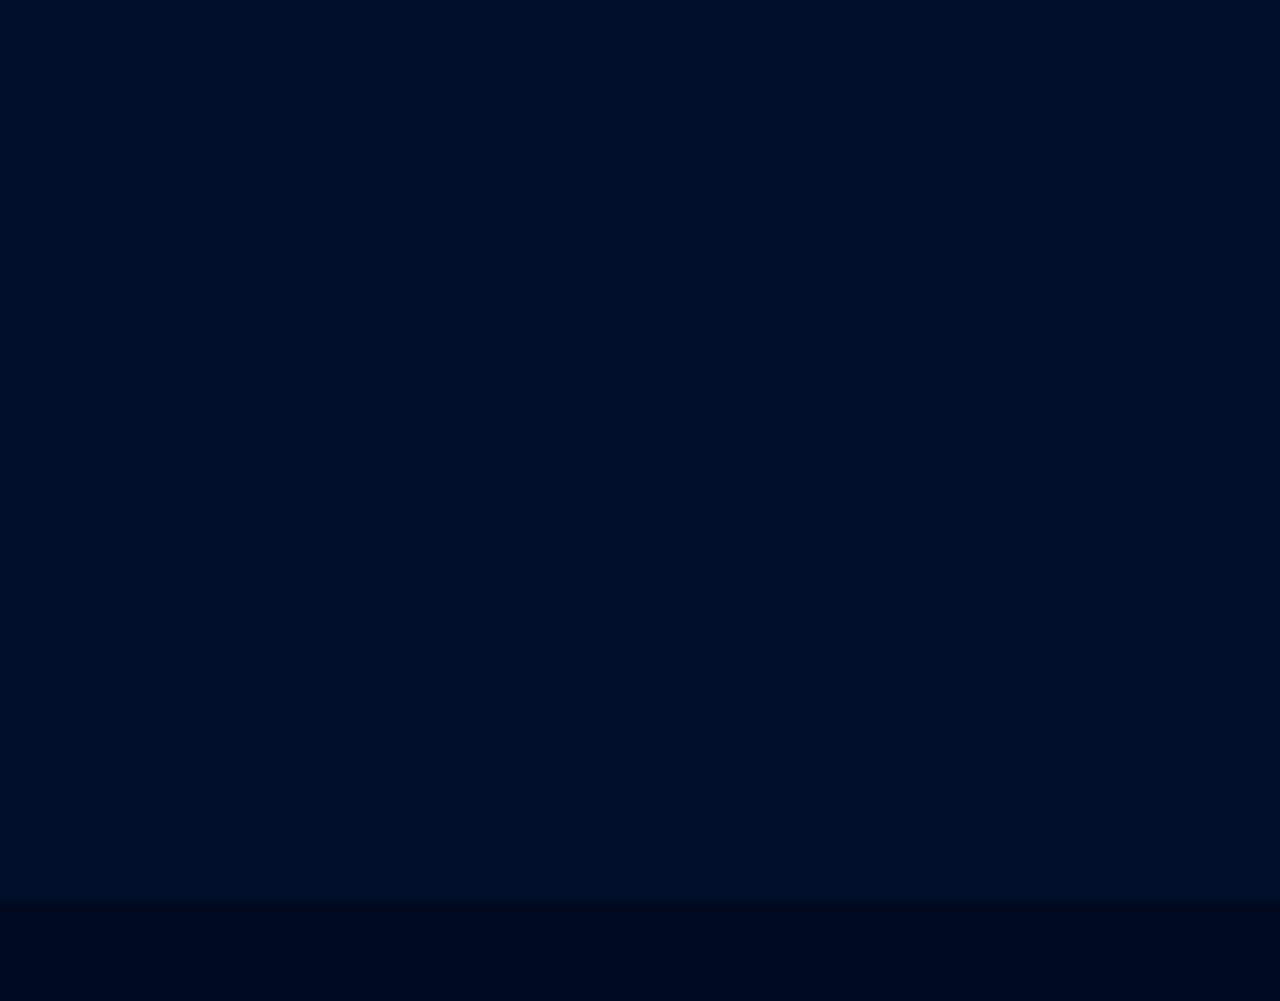
==== index.html @ f77580c1 "Update index.html" ====
<!DOCTYPE html>
<html lang="en">
<head>
    <meta charset="UTF-8">
    <meta http-equiv="X-UA-Compatible" content="IE=edge">
    <meta name="viewport" content="width=device-width, initial-scale=1.0">
    <title>Gaurav Naval</title>
    <link rel="stylesheet" href="Gaurav_Naval.css">
    <link rel="stylesheet" href="https://cdnjs.cloudflare.com/ajax/libs/font-awesome/6.0.0-beta2/css/all.min.css">
    <script src="Gaurav_Naval.js"></script>
</head>
<body>
    <div class="loading-animation">
      <div class="hexagon-container merge-animation">
          <svg class="hexagon" viewBox="0 0 100 100">
            <polygon class="hexagon-path" stroke="#00d5ff" stroke-width="5" stroke-linecap="round" stroke-linejoin="round" points="50 5 10 30 10 70 50 95 90 70 90 30" fill="none"></polygon>
          </svg>
          <span class="hexagon-letter">G</span>
      </div>
    </div>

    <div class="cursor-shadow"></div>

    <header>
      <div class="logo">
        <a href="#" aria-label="home">
          <svg xmlns="http://www.w3.org/2000/svg" viewBox="0 0 100 100">
            <polygon stroke="#00d5ff" stroke-width="4" stroke-linecap="round" stroke-linejoin="round" points="50 5 10 30 10 70 50 95 90 70 90 30" fill="none"></polygon>
            <text x="50%" y="50%" text-anchor="middle" fill="#00d5ff" font-size="50" font-weight="bold" dominant-baseline="central">G</text>
          </svg>
        </a>
      </div>
    
      <div class="menu">
        <ul>
          <li class="fade" style="transition-delay: 0ms;"><a href="#about">About</a></li>
          <li class="fade" style="transition-delay: 100ms;"><a href="#experience">Experience</a></li>
          <li class="fade" style="transition-delay: 200ms;"><a href="#work">Work</a></li>
          <li class="fade" style="transition-delay: 300ms;"><a href="#contact">Contact</a></li>
        </ul>
    
        <div class="fade" style="transition-delay: 400ms;">
          <a class="resume-button" href="resume-button" target="_blank">Resume</a>
        </div>
      </div>

      <input type="checkbox" id="menu-toggle">
      <label for="menu-toggle" class="Barrs-icon">
        <i class="fa-solid fa-bars" style="color: #00d5ff; font-size: 25px;"></i>
      </label>

    </header>

    <nav class="mobile-menu" id="mobile-menu">
      <ul>
        <li><a href="#about">About</a></li>
        <li><a href="#experience">Experience</a></li>
        <li><a href="#work">Work</a></li>
        <li><a href="#contact">Contact</a></li>
      </ul>

      <div class="mobile-menu-resume">
        <a class="resumeButton" href="resume-button" target="_blank">Resume</a>
      </div>
    </nav>

    <main>

      <section id="Intro">
        <h4>Hii, my name is</h4>
        <h1>Gaurav Naval.</h1>
        <h3>I transform real-world problems into innovative solutions, building impactful ideas.</h3>
        <h2>I'm a passionate Developer, Designer, Learner, and Creator, always eager to expand my knowledge and skills as a Student.</h2>
      </section>

    </main>

    
</body>
</html>
---- Gaurav_Naval.css ----
body {
  background-color: #000b21 ;
  margin: 0;
  padding: 0;
  z-index: 1;
}

/* Cursor Animation */
.cursor-shadow {
  position: fixed;
  width: 800px;
  height: 800px;
  border-radius: 50%;
  background: radial-gradient(circle at center, #091e45 0%, rgba(21, 15, 63, 0) 70%);
  pointer-events: none;
  transform: translate(-50%, -50%);
  top: -9999px;
  left: -9999px;
  z-index: -1;
}

/* Starting Page Animation CSS Style */
.loading-animation {
  position: fixed;
  top: 0;
  left: 0;
  width: 100%;
  height: 100%;
  background-color: #000f2c;
  z-index: 100;
  display: flex;
  justify-content: center;
  align-items: center;
}

.hexagon-container {
  position: relative;
  width: 200px;
  height: 200px;
  animation: hexagon-animation 1s forwards;
}

.hexagon {
  position: absolute;
  top: 50%;
  left: 50%;
  transform: translate(-50%, -50%);
  width: 70.7%;
  height: 70.7%;
}

.hexagon-path {
  fill: transparent;
  stroke: #00d5ff;
  stroke-width: 4px;
  stroke-dasharray: 700;
  stroke-dashoffset: 700;
  animation: hexagon-animation 1s linear forwards;
  border: black 5px solid;
}

.hexagon-letter {
  position: absolute;
  top: 50%;
  left: 50%;
  transform: translate(-50%, -50%);
  font-family:serif ;
  font-size: 50px;
  color: #00d5ff;
  font-weight: bold;
  opacity: 0;
  animation: letter-animation 1s linear forwards 1s;
}

@keyframes hexagon-animation {
  0% {
      stroke-dashoffset: 850;
  }
  100% {
      stroke-dashoffset: 0;
  }
}

@keyframes letter-animation {
  0% {
      opacity: 0;
  }
  100% {
      opacity: 1;
  }
}

.merge-animation {
  animation: merge-animation 1s linear forwards 2s;
}

@keyframes merge-animation {
  0% {
      transform: scale(1);
  }
  100% {
      transform: scale(0);
  }
}

/*  Navigation bar CSS style */
header {
  display: flex;
  justify-content: space-between;
  align-items: center;
  padding: 10px 50px;
  top: 0px;
  backdrop-filter: blur(10px);
  box-shadow: 0px 0px 10px rgba(0, 0, 0, 0.5);
  margin: 0;
}

.logo {
  position: relative;
  width: 60px;
  height: 60px;
  transition: transform 0.7s;
  transform-style: preserve-3d;
}

.logo:hover {
  transform: scale(1.1) rotateY(360deg);
}

.menu {
  display: flex;
  align-items: center;
  padding: 10px;
}

.menu ul {
  list-style-type: none;
  margin: 0;
  padding: 0;
  display: flex;
  align-items: center;
  margin-left: 20px ;
  margin-right: 20px;
}

.menu ul li{
  margin: 20px;
  display: inline-block;
}

.menu li a {
  text-decoration: none;
  color: #ffffff;
  font-size: 18px;
  font-weight: bold;
  font-family:serif ;
  transition: color 0.3s;
}

.menu li a:hover {
  color: #00d5ff;
}

.resume-button {
  display: inline-block;
  padding: 10px 20px;
  border: solid 2px #00d5ff;
  border-radius: 10px;
  color: #fff;
  font-size: 18px;
  font-family:serif ;
  font-weight: bold;
  text-decoration: none;
  transition: transform 0.3s;
}

.resume-button:hover {
  transform: translateY(-5px);
  color: #00d5ff;
}

/* Main Section starts */
main {
  margin: 0px auto;
  max-width: 1600px;
  min-height: 100vh;
  padding: 0px 150px;
}


section {
  margin: 0px auto;
  padding: 100px 0px;
  max-width: 1000px;
}

/* Intro Section */
#Intro {
  margin: 0px auto;
  padding: 0px 150px;
  display: flex;
  -webkit-box-pack: center;
  justify-content: center;
  -webkit-box-align: center;
  flex-direction: column;
  align-items: flex-start;
  min-height: 100vh;
  height: 100vh;
  padding: 0px;
}

#Intro h1 {
  margin: 5px;
  padding: 5px;
  color: #d5e5e8;
  font-family:serif ;
  font-weight: bold;
  font-size: 70px;
}

#Intro h4 {
  margin: 5px;
  padding: 5px;
  color: #00d5ff;
  font-family:serif ;
  font-weight: bold;
  font-size: 20px;
}
#Intro h2 {
  margin: 5px;
  padding: 5px;
  color: #a1efff;
  font-family:serif ;
  font-weight: bold;
  font-size: 20px;
  max-width: 750px;
}
#Intro h3 {
  margin: 5px;
  padding: 5px;
  color: #d5e5e8;
  font-family:serif ;
  font-weight: bold;
  font-size: 40px;
}



/* Hamburger / Toggel Menu CSS style */
.Barrs-icon {
  display: none;
}

.mobile-menu {
  display: none;
}

#menu-toggle {
  display: none;
}

@media (max-width: 770px) {

  header {
    margin: 0;
    padding: 12px 30px;
  }

  .logo {
    margin: 5px;
    width: 50px;
    height: 50px;
  }
  .menu {
    display: none;
  }

  .Barrs-icon {
    
    display: block;
    position: absolute;
    cursor: pointer;
    top: 30px;
    right: 35px;
    z-index: 2;
    transition: transform 0.5s;
  }
  .Barrs-icon:hover {
    transform: scale(1.2);
  }

  .mobile-menu {
    display: block;
    position: fixed;
    width: 100%;
    height: 100vh;
    background: transparent;
    backdrop-filter: blur(10px);
    top: 100px;
    right: -100%;
    text-align: center;
    transition: all 0.5s;
  }
  .mobile-menu ul {
    padding-left: 0 ;
  }
  .mobile-menu ul li{
    list-style: none;
    margin: 20px;
    padding: 30px;
  }

  .mobile-menu ul a{
    text-decoration: none;
    border: #fbfcff;
    color: #fff;
    font-weight: bold ;
    font-family:serif ;
    font-size: 20px;
  }

  .mobile-menu ul li a .Button {
    border: 2px solid #ede9e9;
    border-radius: 5px;
  }
  
  .mobile-menu ul a:hover {
    color: #00d5ff;
  }
  #menu-toggle {
    display: none;
  }

  .mobile-menu .mobile-menu-resume {
    margin: 20px;
    padding: 30px;
  }

  .mobile-menu .mobile-menu-resume a{
    text-decoration: none;
    color: #ffffff;
    font-weight: bold ;
    font-family:serif ;
    font-size: 20px;
    border: #00d5ff solid 2px;
    padding: 10px 20px;
    border-radius: 10px;
    transition: transform 1.0s, background-color 0.3s;
  }
  .mobile-menu .mobile-menu-resume:hover {
    transform: scale(1.1);
  }
  .mobile-menu .mobile-menu-resume a:hover {
    transform: scale(1.1);
    color: #00d5ff;
  }

  /* Main Section starts here */
  main {
    margin: 0px auto;
    min-height: 100vh;
    padding: 0px 20px;
  }

  #Intro {
    margin: 0px auto;
    padding: 0px 5px;
  }

  #Intro h4{
    font-size: 18px;
  }

  #Intro h1{
    font-size: 37px;
  }
  #Intro h3{
    font-size: 25px;
  }
  #Intro h2{
    font-size: 18px;
  }

}

@media (max-width: 1000px) and (min-width: 770px) {
    /* Main Section starts here */
  main {
    margin: 0px auto;
    min-height: 100vh;
    padding: 0px 100px;
  }

  #Intro {
    margin: 0px auto;
    padding: 0px 10px;
  }

  #Intro h4{
    font-size: 20px;
  }

  #Intro h1{
    font-size: 55px;
  }
  #Intro h3{
    font-size: 32px;
  }
  #Intro h2{
    font-size: 20px;
  }
}
@media (min-width: 1000px) and (max-width: 1200px) {
    /* Main Section starts here */
  main {
    margin: 0px auto;
    min-height: 100vh;
    padding: 0px 120px;
  }

  #Intro {
    margin: 0px auto;
    padding: 0px 10px;
  }

  #Intro h4{
    font-size: 21px;
  }

  #Intro h1{
    font-size: 60px;
  }
  #Intro h3{
    font-size: 38px;
  }
  #Intro h2{
    font-size: 21px;
  }
}
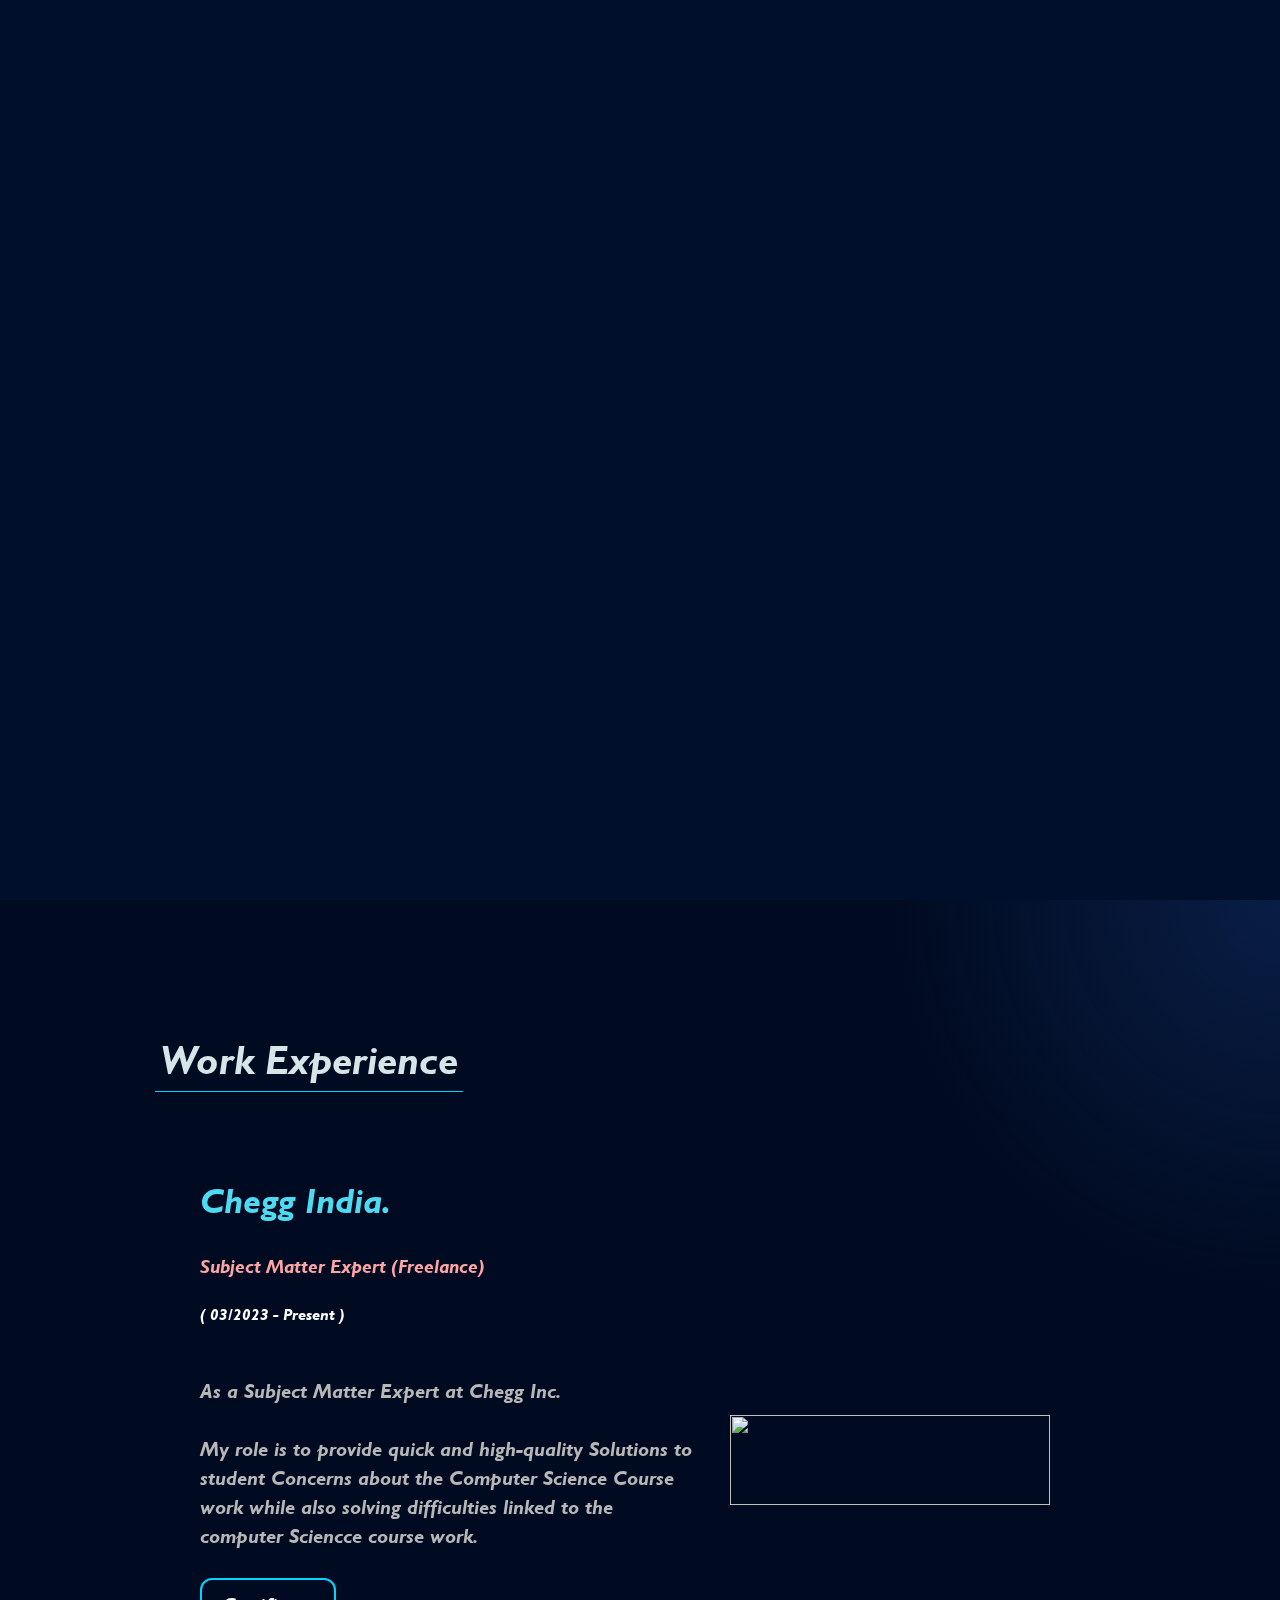
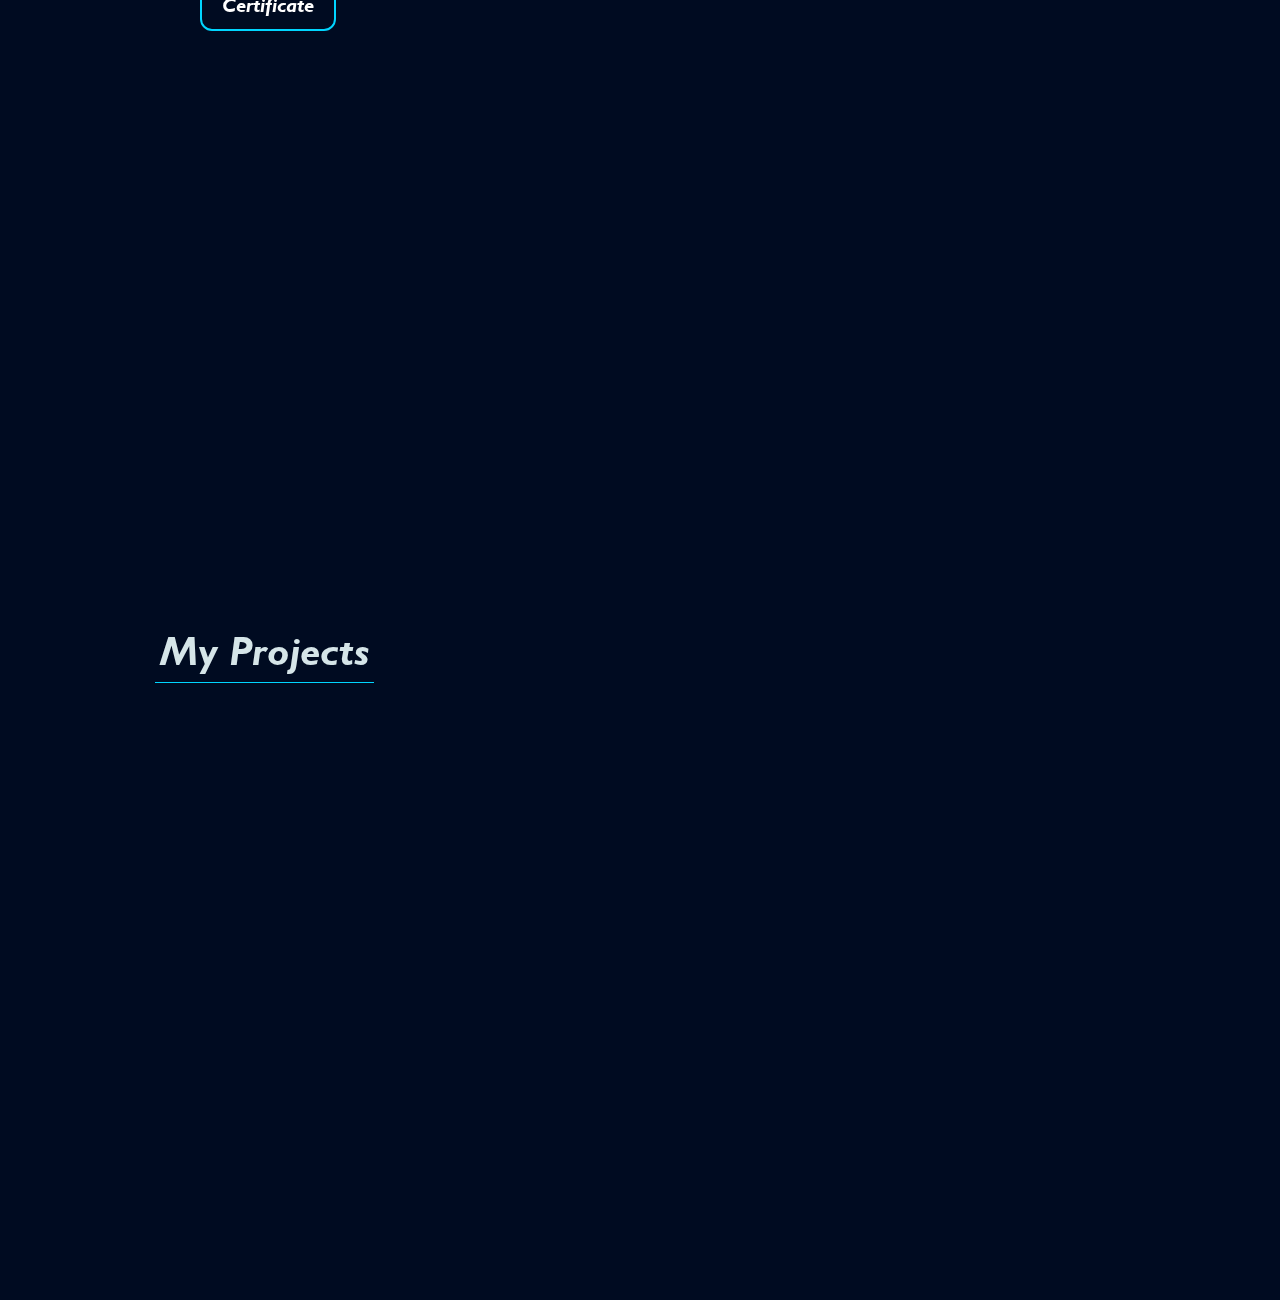
==== commit 7b6a40b7: "Update index.html" ====
--- a/index.html
+++ b/index.html
@@ -21,7 +21,7 @@
 
     <div class="cursor-shadow"></div>
 
-    <header>
+    <header id="main-header">
       <div class="logo">
         <a href="#" aria-label="home">
           <svg xmlns="http://www.w3.org/2000/svg" viewBox="0 0 100 100">
@@ -33,10 +33,10 @@
     
       <div class="menu">
         <ul>
-          <li class="fade" style="transition-delay: 0ms;"><a href="#about">About</a></li>
-          <li class="fade" style="transition-delay: 100ms;"><a href="#experience">Experience</a></li>
-          <li class="fade" style="transition-delay: 200ms;"><a href="#work">Work</a></li>
-          <li class="fade" style="transition-delay: 300ms;"><a href="#contact">Contact</a></li>
+          <li class="fade" style="transition-delay: 0ms;"><a href="#Intro">About</a></li>
+          <li class="fade" style="transition-delay: 100ms;"><a href="#Experience">Experience</a></li>
+          <li class="fade" style="transition-delay: 200ms;"><a href="#Work">Projects</a></li>
+          <li class="fade" style="transition-delay: 300ms;"><a href="#ContactMe">Contact</a></li>
         </ul>
     
         <div class="fade" style="transition-delay: 400ms;">
@@ -53,10 +53,10 @@
 
     <nav class="mobile-menu" id="mobile-menu">
       <ul>
-        <li><a href="#about">About</a></li>
-        <li><a href="#experience">Experience</a></li>
-        <li><a href="#work">Work</a></li>
-        <li><a href="#contact">Contact</a></li>
+        <li><a href="#Intro">About</a></li>
+        <li><a href="#Experience">Experience</a></li>
+        <li><a href="#Work">Projects</a></li>
+        <li><a href="#ContactMe">Contact</a></li>
       </ul>
 
       <div class="mobile-menu-resume">
@@ -67,12 +67,63 @@
     <main>
 
       <section id="Intro">
-        <h4>Hii, my name is</h4>
+        <h4>Hello, my name is</h4>
         <h1>Gaurav Naval.</h1>
-        <h3>I transform real-world problems into innovative solutions, building impactful ideas.</h3>
+        <h3>I enjoy creating Things and Building Impactfull Ideas that solves real-world problems</h3>
         <h2>I'm a passionate Developer, Designer, Learner, and Creator, always eager to expand my knowledge and skills as a Student.</h2>
+        <h2>Fast-Forward to today, My main Focus these days is building and Learning about Projects that somehow solve and help people.</h2>
       </section>
 
+      <section id="Experience" >
+        <h1>Work Experience</h1>
+
+        <div class="CheggInd">
+          <div class="CheggIndHeadings">
+            <h2>Chegg India.</h2>
+            <h3> Subject Matter Expert (Freelance)</h3>
+            <h4>( 03/2023 - Present )</h4>
+          </div>
+          <div class="CheggIndContent">
+            <p> As a Subject Matter Expert at Chegg Inc. <br><br> My role is to provide quick and high-quality Solutions to student Concerns about the Computer Science Course work while also solving difficulties linked to the computer Sciencce course work. </p>
+            <div class="ImgChegg">
+              <img src="cheggLogo-EB7100.png" alt="">
+            </div>
+          </div>
+          <div class="CheggCertificate">
+            <a href="#CheggCertificate"> Certificate </a>
+          </div>
+        </div>
+
+      </section>
+
+      <section id="Work">
+        <h1>My Projects</h1>
+
+        <div class="Portfolio">
+
+        </div>
+
+        <div class="DCProject">
+
+        </div>
+
+        <div class="MLProject1">
+
+        </div>
+
+        <div class="MLProject2">
+
+        </div>
+
+        <div class="" >
+
+        </div>
+      </section>
+
+      <section id="ContactMe">
+
+      </section>
+  
     </main>
 
     
--- a/Gaurav_Naval.css
+++ b/Gaurav_Naval.css
@@ -1,21 +1,42 @@
+@font-face {
+  font-family: 'Gill Sans';
+  src: url(GILLUBCD.TTF) format('truetype');
+}
+
+@font-face {
+  font-family: 'Gill Sans MT';
+  src: url(GILBI___.TTF) format('truetype');
+}
+
+@font-face {
+  font-family: Calibri;
+  src: url(calibrili.ttf) format('truetype');
+}
+
+@font-face {
+  font-family: 'Trebuchet MS';
+  src: url(trebucbi.ttf) format('truetype');
+}
+
 body {
   background-color: #000b21 ;
   margin: 0;
   padding: 0;
   z-index: 1;
+  font-family: 'Gill Sans', 'Gill Sans MT', Calibri, 'Trebuchet MS', sans-serif;
 }
 
 /* Cursor Animation */
 .cursor-shadow {
-  position: fixed;
+  position:fixed;
   width: 800px;
   height: 800px;
   border-radius: 50%;
   background: radial-gradient(circle at center, #091e45 0%, rgba(21, 15, 63, 0) 70%);
   pointer-events: none;
   transform: translate(-50%, -50%);
-  top: -9999px;
-  left: -9999px;
+  top: 100%;
+  left: 100%;
   z-index: -1;
 }
 
@@ -64,7 +85,7 @@
   top: 50%;
   left: 50%;
   transform: translate(-50%, -50%);
-  font-family:serif ;
+  font-family:'Gill Sans', 'Gill Sans MT', Calibri, 'Trebuchet MS', sans-serif ;
   font-size: 50px;
   color: #00d5ff;
   font-weight: bold;
@@ -106,14 +127,18 @@
 /*  Navigation bar CSS style */
 header {
   display: flex;
+  width: 100%;
+  box-sizing: border-box;
+  position: fixed;
   justify-content: space-between;
   align-items: center;
-  padding: 10px 50px;
+  padding: 5px 50px;
   top: 0px;
   backdrop-filter: blur(10px);
   box-shadow: 0px 0px 10px rgba(0, 0, 0, 0.5);
   margin: 0;
 }
+
 
 .logo {
   position: relative;
@@ -123,6 +148,10 @@
   transform-style: preserve-3d;
 }
 
+.logo text {
+  font-family:'Gill Sans', 'Gill Sans MT', Calibri, 'Trebuchet MS', sans-serif ;
+}
+
 .logo:hover {
   transform: scale(1.1) rotateY(360deg);
 }
@@ -153,7 +182,7 @@
   color: #ffffff;
   font-size: 18px;
   font-weight: bold;
-  font-family:serif ;
+  font-family: 'Gill Sans', 'Gill Sans MT', Calibri, 'Trebuchet MS', sans-serif;
   transition: color 0.3s;
 }
 
@@ -168,7 +197,7 @@
   border-radius: 10px;
   color: #fff;
   font-size: 18px;
-  font-family:serif ;
+  font-family: 'Gill Sans', 'Gill Sans MT', Calibri, 'Trebuchet MS', sans-serif;
   font-weight: bold;
   text-decoration: none;
   transition: transform 0.3s;
@@ -192,6 +221,7 @@
   margin: 0px auto;
   padding: 100px 0px;
   max-width: 1000px;
+
 }
 
 /* Intro Section */
@@ -213,16 +243,17 @@
   margin: 5px;
   padding: 5px;
   color: #d5e5e8;
-  font-family:serif ;
+  font-family: 'Gill Sans', 'Gill Sans MT', Calibri, 'Trebuchet MS', sans-serif;
   font-weight: bold;
   font-size: 70px;
+  border-bottom: #00d5ff solid 1px;
 }
 
 #Intro h4 {
   margin: 5px;
   padding: 5px;
   color: #00d5ff;
-  font-family:serif ;
+  font-family: 'Gill Sans', 'Gill Sans MT', Calibri, 'Trebuchet MS', sans-serif;
   font-weight: bold;
   font-size: 20px;
 }
@@ -230,7 +261,7 @@
   margin: 5px;
   padding: 5px;
   color: #a1efff;
-  font-family:serif ;
+  font-family: 'Gill Sans', 'Gill Sans MT', Calibri, 'Trebuchet MS', sans-serif;
   font-weight: bold;
   font-size: 20px;
   max-width: 750px;
@@ -238,13 +269,123 @@
 #Intro h3 {
   margin: 5px;
   padding: 5px;
+  color: #c8e3e8;
+  font-family: 'Gill Sans', 'Gill Sans MT', Calibri, 'Trebuchet MS', sans-serif;
+  font-weight: bold;
+  font-size: 40px;
+}
+
+/* Experience Section */
+#Experience {
+  margin: 0px auto;
+  padding: 0px 150px;
+  display: flex;
+  -webkit-box-pack: center;
+  justify-content: center;
+  -webkit-box-align: center;
+  flex-direction: column;
+  align-items: flex-start;
+  min-height: 100vh;
+  height: 100vh;
+  padding: 0px;
+  
+}
+
+#Experience h1 {
+  margin: 5px;
+  padding: 5px;
   color: #d5e5e8;
-  font-family:serif ;
+  font-family: 'Gill Sans', 'Gill Sans MT', Calibri, 'Trebuchet MS', sans-serif;
   font-weight: bold;
   font-size: 40px;
-}
-
-
+  border-bottom: #00d5ff solid 1px;
+}
+
+#Experience .CheggInd {
+  box-sizing: border-box;
+  padding: 40px 50px;
+  display: inline-block;
+
+}
+#Experience .CheggInd .CheggIndHeadings {
+  display: inline-block;
+  align-items: center;
+  justify-content: space-between;
+  margin: 10px auto;
+  
+}
+#Experience .CheggInd .CheggIndHeadings h2{
+  color: #4edbf1;
+  font-weight: bold;
+  font-size: 35px;
+}
+#Experience .CheggInd .CheggIndHeadings h3{
+  color: #ffa4a4;
+}
+#Experience .CheggInd .CheggIndHeadings h4{
+  color: #ffffff;
+}
+.CheggIndContent {
+  display: flex;
+  align-items: center;
+}
+.CheggIndContent p{
+  color: #b8b7b7;
+  font-size: 20px;
+  max-width: 900px;
+}
+.CheggIndContent .ImgChegg img{
+  height: 90px;
+  width: 320px;
+  padding: 0px 30px;
+}
+
+.CheggInd .CheggCertificate {
+  margin: 20px 0px;;
+}
+.CheggInd .CheggCertificate a{
+  color: #ffffff;
+  font-size: 20px;
+  text-decoration: none;
+  padding: 10px 20px;
+  border: solid #00d5ff 2px;
+  border-radius: 12px;
+  transition: transform 0.3s ;
+}
+
+.CheggInd .CheggCertificate a:hover{
+  color: #00d5ff;
+}
+
+.CheggInd .CheggCertificate:hover {
+  transform: translateY(-5px);
+  color: #00d5ff;
+}
+
+/* Work Section */
+#Work {
+  margin: 0px auto;
+  padding: 0px 200px;
+  display: flex;
+  -webkit-box-pack: center;
+  justify-content: center;
+  -webkit-box-align: center;
+  flex-direction: column;
+  align-items: flex-start;
+  min-height: 100vh;
+  height: 100vh;
+  padding: 0px;
+}
+
+#Work h1 {
+  margin: 5px;
+  padding: 5px;
+  color: #d5e5e8;
+  font-family: 'Gill Sans', 'Gill Sans MT', Calibri, 'Trebuchet MS', sans-serif;
+  font-weight: bold;
+  font-size: 40px;
+  border-bottom: #00d5ff solid 1px;
+}
 
 /* Hamburger / Toggel Menu CSS style */
 .Barrs-icon {
@@ -315,7 +456,7 @@
     border: #fbfcff;
     color: #fff;
     font-weight: bold ;
-    font-family:serif ;
+    font-family: 'Gill Sans', 'Gill Sans MT', Calibri, 'Trebuchet MS', sans-serif;
     font-size: 20px;
   }
 
@@ -340,7 +481,7 @@
     text-decoration: none;
     color: #ffffff;
     font-weight: bold ;
-    font-family:serif ;
+    font-family: 'Gill Sans', 'Gill Sans MT', Calibri, 'Trebuchet MS', sans-serif;
     font-size: 20px;
     border: #00d5ff solid 2px;
     padding: 10px 20px;
@@ -379,6 +520,40 @@
   }
   #Intro h2{
     font-size: 18px;
+  }
+
+  #Experience .CheggInd{
+    box-sizing: border-box;
+    padding: 0px 25px;
+  }
+
+  #Experience .CheggIndContent {
+    display: inline-block;
+  }
+
+  #Experience h1 {
+    font-size: 30px;
+  }
+  #Experience .CheggInd .CheggIndHeadings h2{
+    font-size: 25px;
+  }
+  #Experience .CheggInd .CheggIndHeadings h3{
+    font-size: 15px;
+  }
+  #Experience .CheggInd .CheggIndHeadings h4{
+    font-size: 15px;
+  }
+  .CheggIndContent p{
+    font-size: 17px;
+  }
+  .CheggIndContent .ImgChegg img{
+    height: 60px;
+    width: 250px;
+    padding: 10px 0px;
+  }
+
+  #Work h1 {
+    font-size: 30px;
   }
 
 }
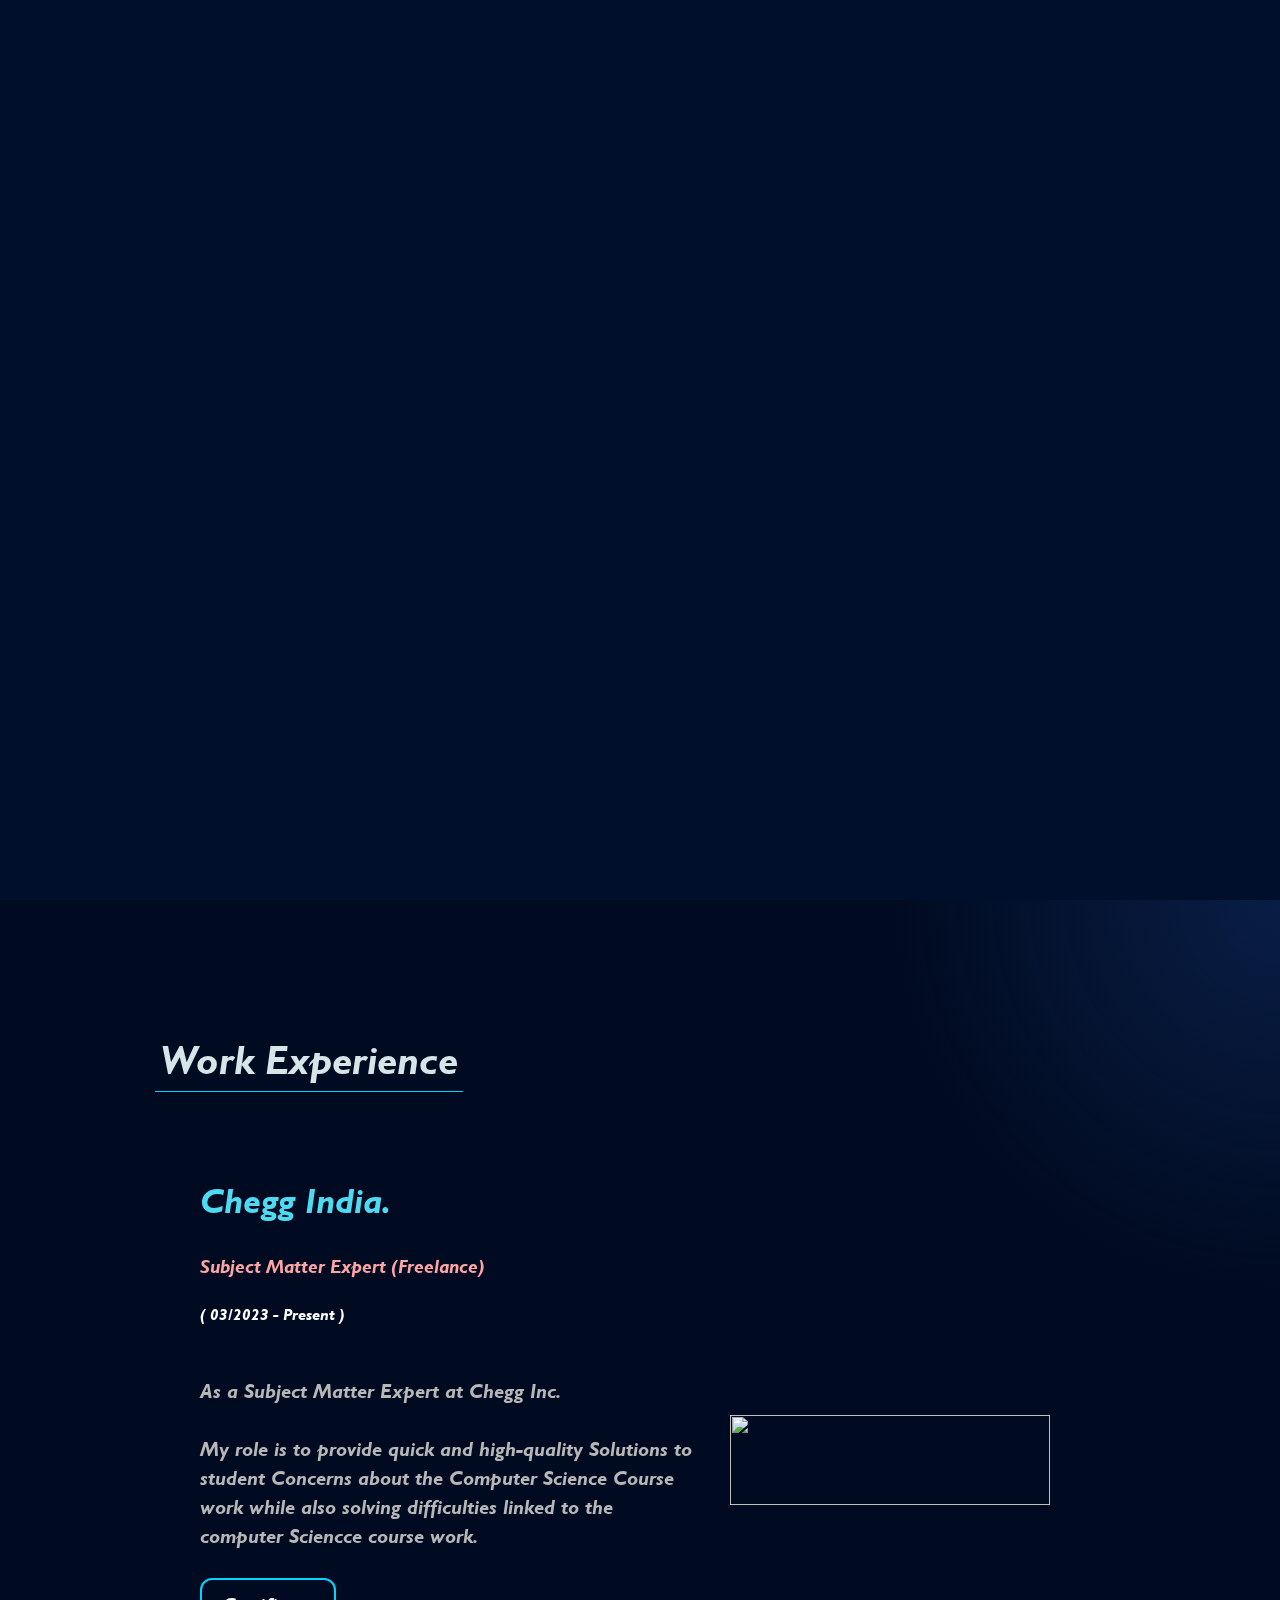
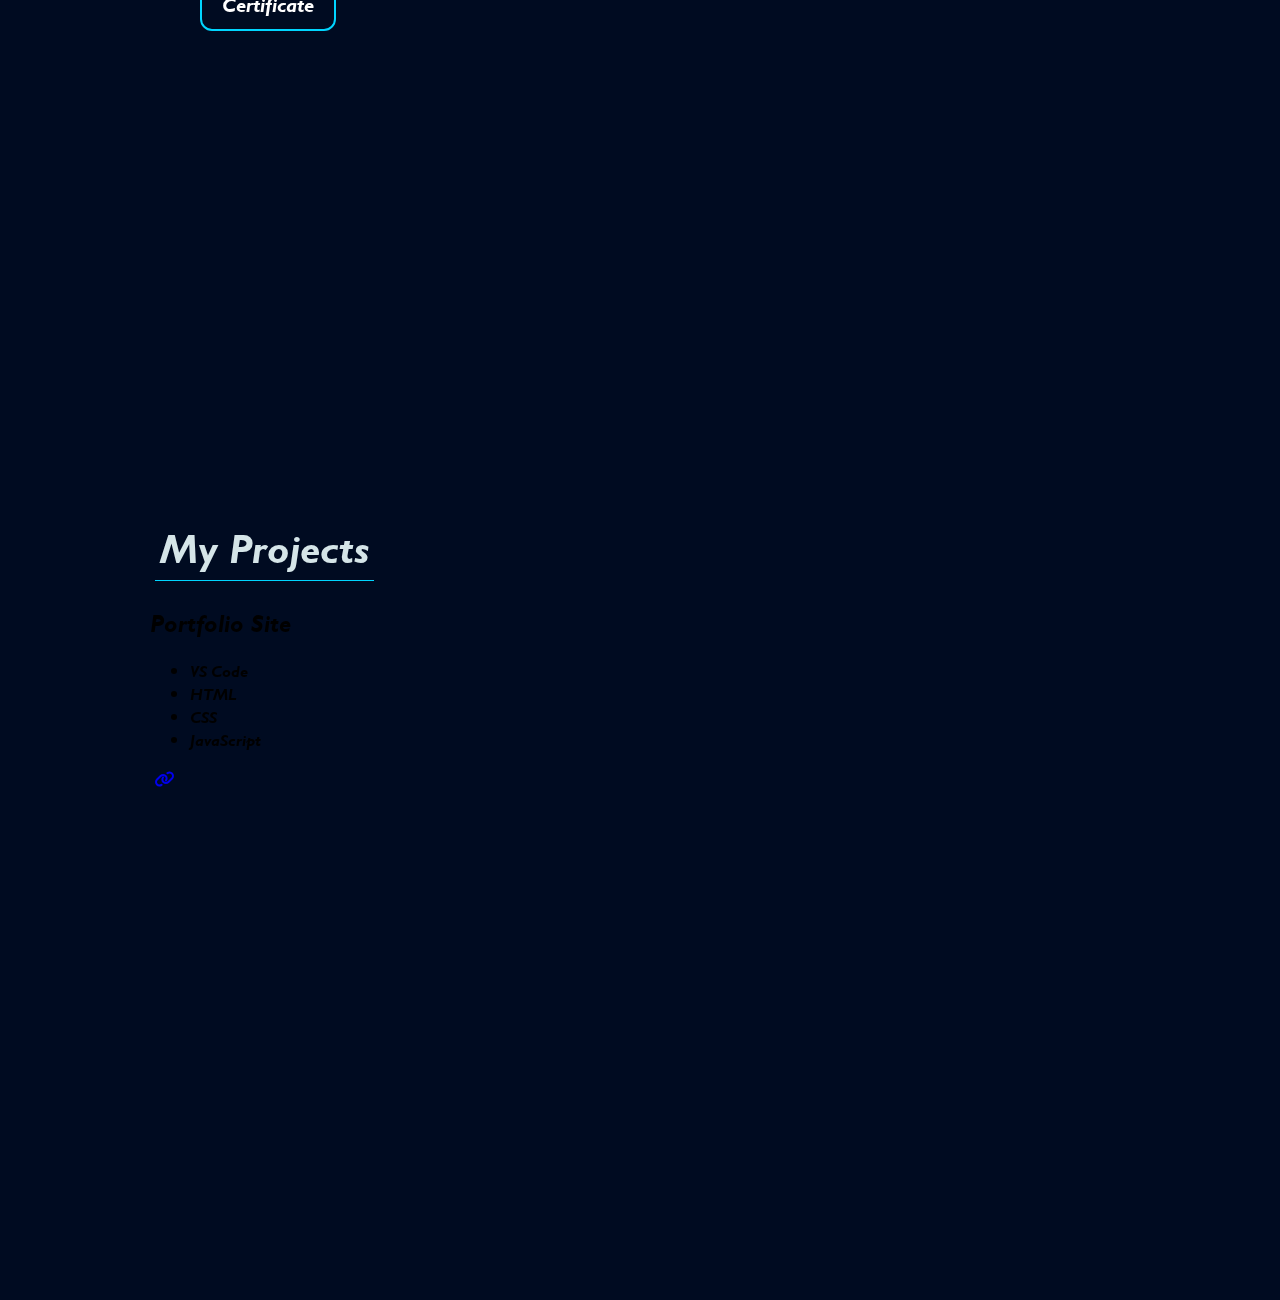
==== commit a1f54727: "Update index.html" ====
--- a/index.html
+++ b/index.html
@@ -100,7 +100,24 @@
         <h1>My Projects</h1>
 
         <div class="Portfolio">
-
+          <div class="PortfolioContent" >
+            <div class="Name">
+              <h2>Portfolio Site</h2>
+            </div>
+            <div class="Skills">
+              <ul>
+                <li>VS Code</li>
+                <li>HTML</li>
+                <li>CSS</li>
+                <li>JavaScript</li>
+              </ul>
+            </div>
+            <p></p>
+          </div>
+          <div class="PortfolioImg">
+            <img src="PorfolioImg.png" alt="">
+            <a href="https://github.com/Naval1704/My_Portfolio" class="LinkLogo" target="_blank"> <i class="fa-solid fa-link" ></i> </a>
+          </div>
         </div>
 
         <div class="DCProject">
@@ -126,6 +143,7 @@
   
     </main>
 
+
     
 </body>
 </html>
--- a/Gaurav_Naval.css
+++ b/Gaurav_Naval.css
@@ -532,7 +532,7 @@
   }
 
   #Experience h1 {
-    font-size: 30px;
+    font-size: 35px;
   }
   #Experience .CheggInd .CheggIndHeadings h2{
     font-size: 25px;
@@ -553,7 +553,7 @@
   }
 
   #Work h1 {
-    font-size: 30px;
+    font-size: 35px;
   }
 
 }
@@ -584,6 +584,40 @@
   #Intro h2{
     font-size: 20px;
   }
+
+  #Experience .CheggInd{
+    box-sizing: border-box;
+    padding: 0px 25px;
+  }
+
+  #Experience .CheggIndContent {
+    display: flex;
+  }
+
+  #Experience h1 {
+    font-size: 30px;
+  }
+  #Experience .CheggInd .CheggIndHeadings h2{
+    font-size: 25px;
+  }
+  #Experience .CheggInd .CheggIndHeadings h3{
+    font-size: 15px;
+  }
+  #Experience .CheggInd .CheggIndHeadings h4{
+    font-size: 15px;
+  }
+  .CheggIndContent p{
+    font-size: 17px;
+    padding: 0px 10px;
+  }
+  .CheggIndContent .ImgChegg img{
+    height: 60px;
+    width: 250px;
+    padding: 30px 0px;
+  }
+  #Work h1 {
+    font-size: 30px;
+  }
 }
 @media (min-width: 1000px) and (max-width: 1200px) {
     /* Main Section starts here */
@@ -611,4 +645,37 @@
   #Intro h2{
     font-size: 21px;
   }
-}
+  #Experience .CheggInd{
+    box-sizing: border-box;
+    padding: 0px 25px;
+  }
+
+  #Experience .CheggIndContent {
+    display: flex;
+  }
+
+  #Experience h1 {
+    font-size: 40px;
+  }
+  #Experience .CheggInd .CheggIndHeadings h2{
+    font-size: 30px;
+  }
+  #Experience .CheggInd .CheggIndHeadings h3{
+    font-size: 20px;
+  }
+  #Experience .CheggInd .CheggIndHeadings h4{
+    font-size: 17px;
+  }
+  .CheggIndContent p{
+    font-size: 17px;
+    padding: 0px 10px;
+  }
+  .CheggIndContent .ImgChegg img{
+    height: 70px;
+    width: 280px;
+    padding: 30px 0px;
+  }
+  #Work h1 {
+    font-size: 40px;
+  }
+}
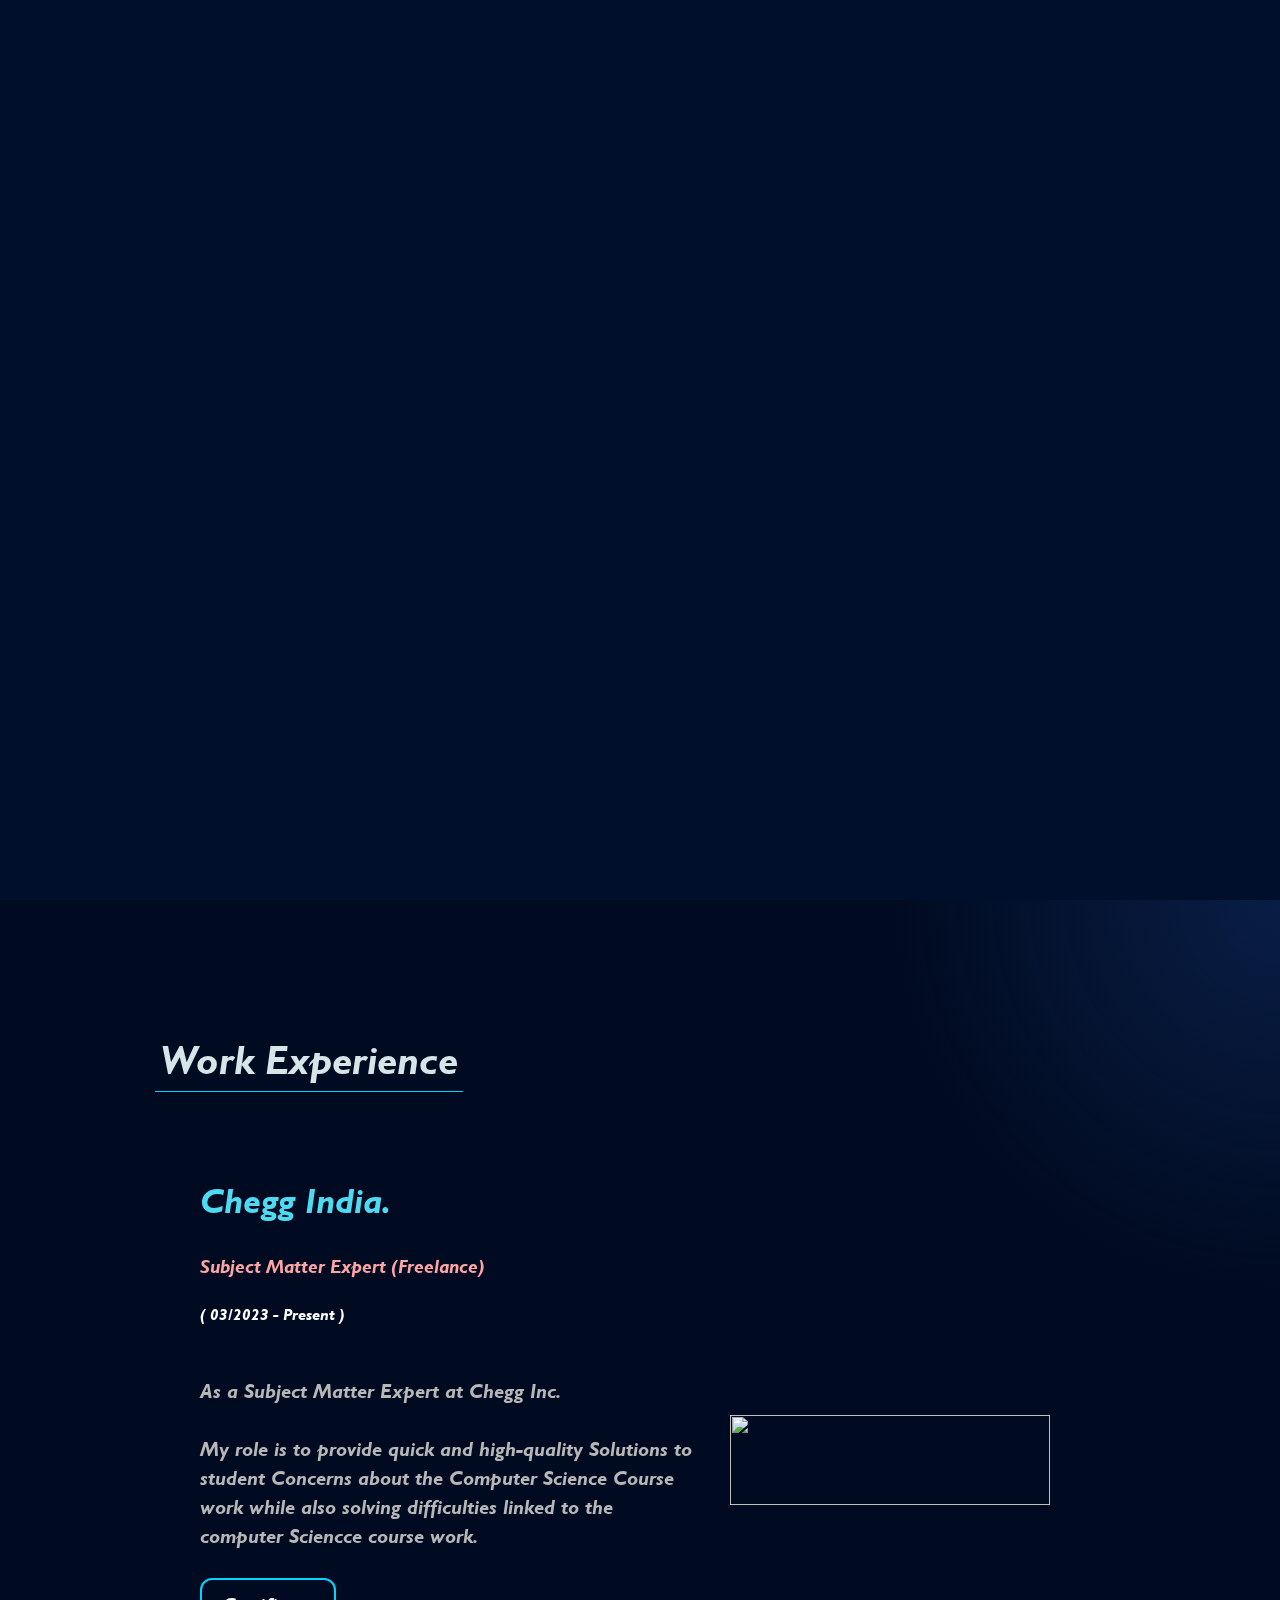
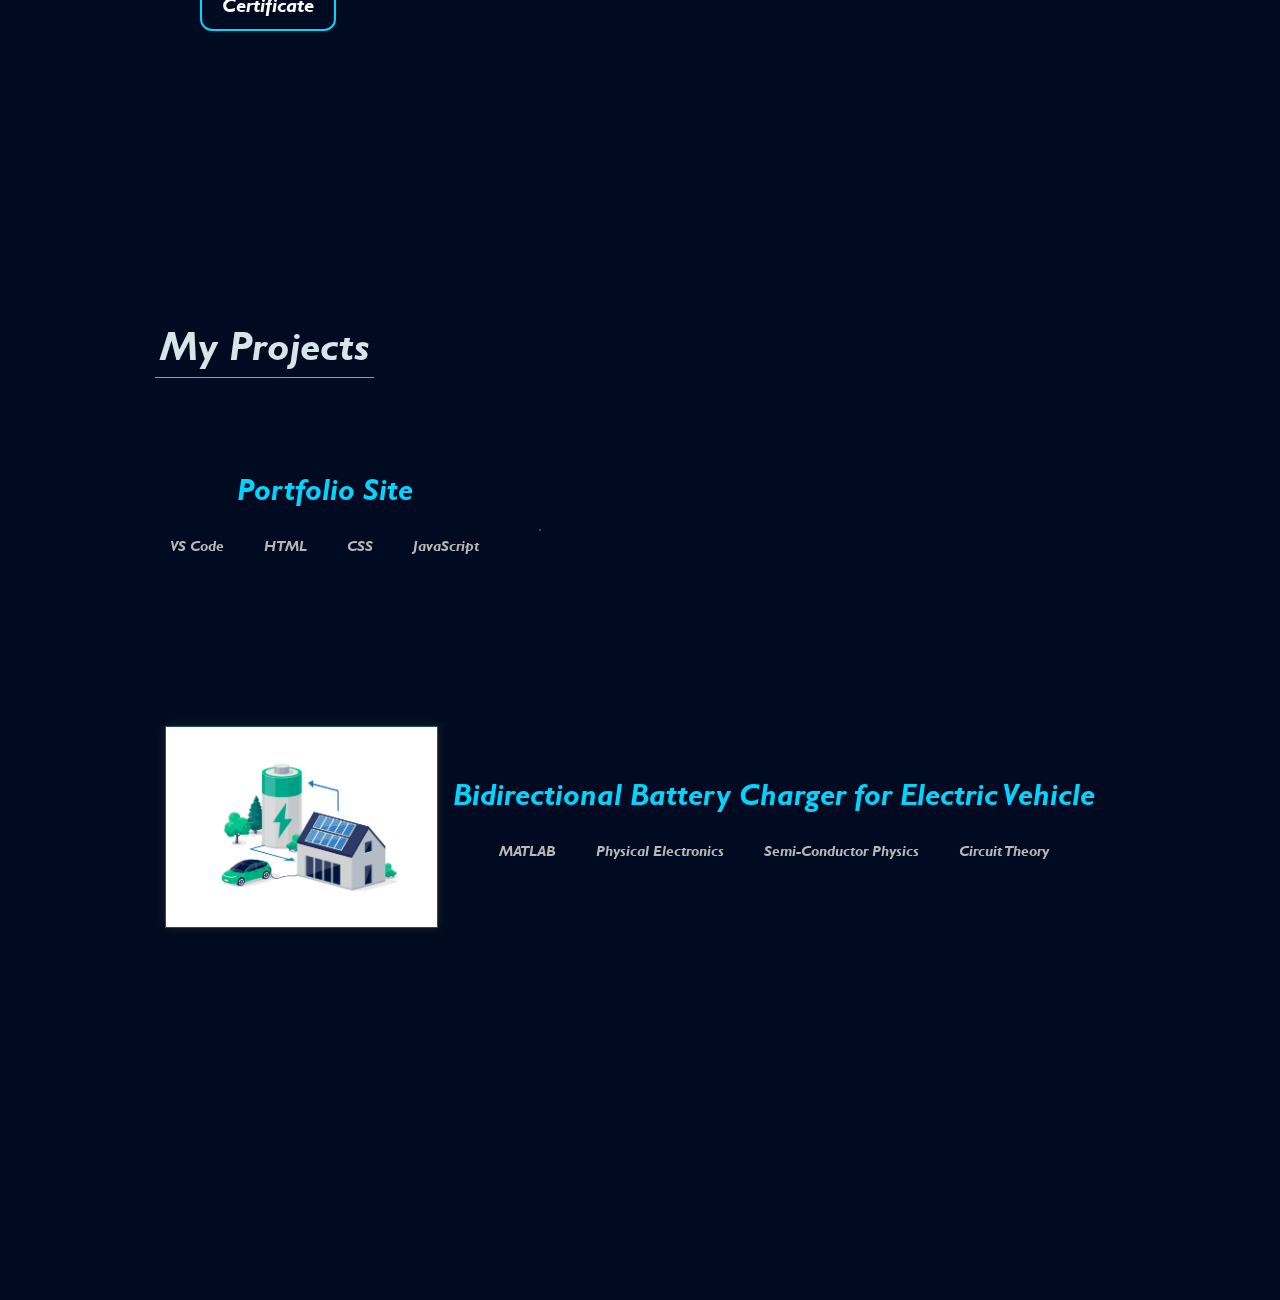
==== commit 7cdd2b61: "Update index.html" ====
--- a/index.html
+++ b/index.html
@@ -121,7 +121,24 @@
         </div>
 
         <div class="DCProject">
-
+          <div class="DcImg">
+            <img src="AdobeStock_462828602.jpeg" alt="">
+            <a href="https://github.com/Naval1704/Bidirectional-Battery-Charger-For-Electric-Vehicle" class="LinkLogo" target="_blank"> <i class="fa-solid fa-link" ></i> </a>
+          </div>
+          <div class="DcContent" >
+            <div class="Name">
+              <h2>Bidirectional Battery Charger for Electric Vehicle</h2>
+            </div>
+            <div class="Skills">
+              <ul>
+                <li>MATLAB</li>
+                <li>Physical Electronics</li>
+                <li>Semi-Conductor Physics</li>
+                <li>Circuit Theory</li>
+              </ul>
+            </div>
+            <p></p>
+          </div>
         </div>
 
         <div class="MLProject1">
@@ -132,13 +149,13 @@
 
         </div>
 
-        <div class="" >
+        <div class="myPortfolio" >
 
         </div>
       </section>
 
       <section id="ContactMe">
-
+          
       </section>
   
     </main>
--- a/Gaurav_Naval.css
+++ b/Gaurav_Naval.css
@@ -218,7 +218,7 @@
 
 
 section {
-  margin: 0px auto;
+  margin: 0px 5px;
   padding: 100px 0px;
   max-width: 1000px;
 
@@ -365,7 +365,7 @@
 /* Work Section */
 #Work {
   margin: 0px auto;
-  padding: 0px 200px;
+  padding: 0px 150px;
   display: flex;
   -webkit-box-pack: center;
   justify-content: center;
@@ -387,6 +387,183 @@
   border-bottom: #00d5ff solid 1px;
 }
 
+#Work .Portfolio {
+  box-sizing: border-box;
+  padding: 60px 0px;
+  display: flex;
+  align-items: center;
+  justify-content: space-between;
+}
+
+#Work .Portfolio .PortfolioContent{
+  font-size: 25px;
+  display: flex;
+  align-items: center;
+  flex-direction:column;
+}
+
+#Work .Portfolio .PortfolioContent .Name h2 {
+  color: #00d5ff;
+  font-size: 30px;
+}
+#Work .Portfolio .PortfolioContent .Skills ul {
+  color: #b8b7b7;
+  display: flex;
+  list-style: none;
+  list-style-position: inside;
+  font-size: 15px;
+  justify-content:space-between;
+  justify-content: flex-start;
+  padding: 0;
+  margin: 0;
+}
+#Work .Portfolio .PortfolioContent .Skills ul li{
+  padding: 0px 20px;
+}
+
+#Work .Portfolio .PortfolioImg {
+  position: relative;
+  z-index: -1;
+}
+
+#Work .Portfolio .PortfolioImg img {
+  max-height: 200px;
+  width: auto;
+  margin: 0px 40px;
+  box-shadow: 0px 0px 10px rgba(53, 53, 53, 0.5);
+  border: solid 1px #165764;
+  transition: filter 0.3s ease;
+}
+
+#Work .Portfolio .PortfolioImg::after {
+  content: "";
+  position: absolute;
+  top: 0;
+  left: 0;
+  width: 100%;
+  height: 100%;
+  background-color: rgba(0, 170, 255, 0.4);
+  opacity: 0;
+  transition: opacity 0.5s ease;
+}
+
+#Work .Portfolio:hover .PortfolioImg img {
+  filter: blur(4px);
+}
+
+#Work .Portfolio .LinkLogo {
+  position: absolute;
+  top: 50%;
+  left: 50%;
+  transform: translate(-50%, -50%);
+  opacity: 0;
+  transition: opacity 0.3s ease;
+  z-index: 1;
+}
+
+#Work .Portfolio:hover .LinkLogo {
+  opacity: 1;
+}
+
+#Work .Portfolio .LinkLogo i {
+  font-size: 30px;
+  color: #00d5ff;
+  transition: transform 0.5s;
+}
+#Work .Portfolio .LinkLogo i:hover {
+  transform: scale(1.5);
+}
+
+#Work .DCProject {
+  box-sizing: border-box;
+  padding: 60px 0px;
+  display: flex;
+  align-items: center;
+  justify-content: space-between;
+}
+
+#Work .DCProject .DcContent{
+  font-size: 25px;
+  display: flex;
+  align-items: center;
+  flex-direction:column;
+}
+
+#Work .DCProject .DcContent .Name h2 {
+  color: #00d5ff;
+  font-size: 30px;
+}
+#Work .DCProject .DcContent .Skills ul {
+  color: #b8b7b7;
+  display: flex;
+  list-style: none;
+  list-style-position: inside;
+  font-size: 15px;
+  justify-content:space-between;
+  justify-content: flex-start;
+  padding: 0;
+  margin: 0;
+}
+#Work .DCProject .DcContent .Skills ul li{
+  padding: 0px 20px;
+}
+
+#Work .DCProject .DcImg {
+  position: relative;
+  z-index: -1;
+}
+
+#Work .DCProject .DcImg img {
+  max-height: 200px;
+  width: auto;
+  margin: 0px 15px;
+  box-shadow: 0px 0px 10px rgba(53, 53, 53, 0.5);
+  border: solid 1px #165764;
+  transition: filter 0.3s ease;
+}
+
+#Work .DCProject .DcImg::after {
+  content: "";
+  position: absolute;
+  top: 0;
+  left: 0;
+  width: 100%;
+  height: 100%;
+  background-color: rgba(0, 170, 255, 0.4);
+  opacity: 0;
+  transition: opacity 0.5s ease;
+}
+
+#Work .DCProject:hover .DcImg img {
+  filter: blur(4px);
+}
+
+#Work .DCProject .LinkLogo {
+  position: absolute;
+  top: 50%;
+  left: 50%;
+  transform: translate(-50%, -50%);
+  opacity: 0;
+  transition: opacity 0.3s ease;
+  z-index: 1;
+}
+
+#Work .DCProject:hover .LinkLogo {
+  opacity: 1;
+}
+
+#Work .DCProject .LinkLogo i {
+  font-size: 30px;
+  color: #00d5ff;
+  transition: transform 0.5s;
+}
+#Work .DCProject .LinkLogo i:hover {
+  transform: scale(1.5);
+}
+
+
+
+
 /* Hamburger / Toggel Menu CSS style */
 .Barrs-icon {
   display: none;
@@ -394,6 +571,7 @@
 
 .mobile-menu {
   display: none;
+
 }
 
 #menu-toggle {
@@ -434,10 +612,11 @@
     display: block;
     position: fixed;
     width: 100%;
-    height: 100vh;
+    height: 120vh;
     background: transparent;
     backdrop-filter: blur(10px);
-    top: 100px;
+    top: 85px;
+    bottom: 100%;
     right: -100%;
     text-align: center;
     transition: all 0.5s;
@@ -522,6 +701,11 @@
     font-size: 18px;
   }
 
+  #Experience {
+    margin: 0px auto;
+    padding: 0px 5px;
+  }
+
   #Experience .CheggInd{
     box-sizing: border-box;
     padding: 0px 25px;
@@ -552,10 +736,69 @@
     padding: 10px 0px;
   }
 
+  #Work {
+    margin: 0px auto;
+    display: inline-block;
+    padding: 0px 5px;
+  }
   #Work h1 {
     font-size: 35px;
   }
 
+  #Work .Portfolio {
+    display: inline-block;
+    padding: 40px 5px;
+  }
+  #Work .Portfolio .PortfolioContent .Name h2 {
+    font-size: 25px;
+  }
+  #Work .Portfolio .PortfolioContent{
+    font-size: 20px;
+    align-items:flex-start;
+  }
+  #Work .Portfolio .PortfolioContent .Skills ul {
+    font-size: 14px;
+  }
+  #Work .Portfolio .PortfolioContent .Skills ul li{
+    padding: 0;
+    padding-right: 20px;
+  }
+  
+  #Work .Portfolio .PortfolioImg {
+    position: relative;
+  }
+  #Work .Portfolio .PortfolioImg img {
+    max-height: 160px;
+    width: auto;
+    margin: 0px 2px;
+  }
+  #Work .DCProject {
+    display: inline-block;
+    padding: 40px 5px;
+  }
+  #Work .DCProject .DcContent .Name h2 {
+    font-size: 25px;
+  }
+  #Work .DCProject .DcContent{
+    font-size: 20px;
+    align-items:flex-start;
+  }
+  #Work .DCProject .DcContent .Skills ul {
+    font-size: 14px;
+  }
+  #Work .DCProject .DcContent .Skills ul li{
+    padding: 0;
+    padding-right: 20px;
+  }
+  
+  #Work .DCProject .DcImg {
+    position: relative;
+  }
+  #Work .DCProject .DcImg img {
+    max-height: 160px;
+    width: auto;
+    margin: 0px 2px;
+  }
 }
 
 @media (max-width: 1000px) and (min-width: 770px) {
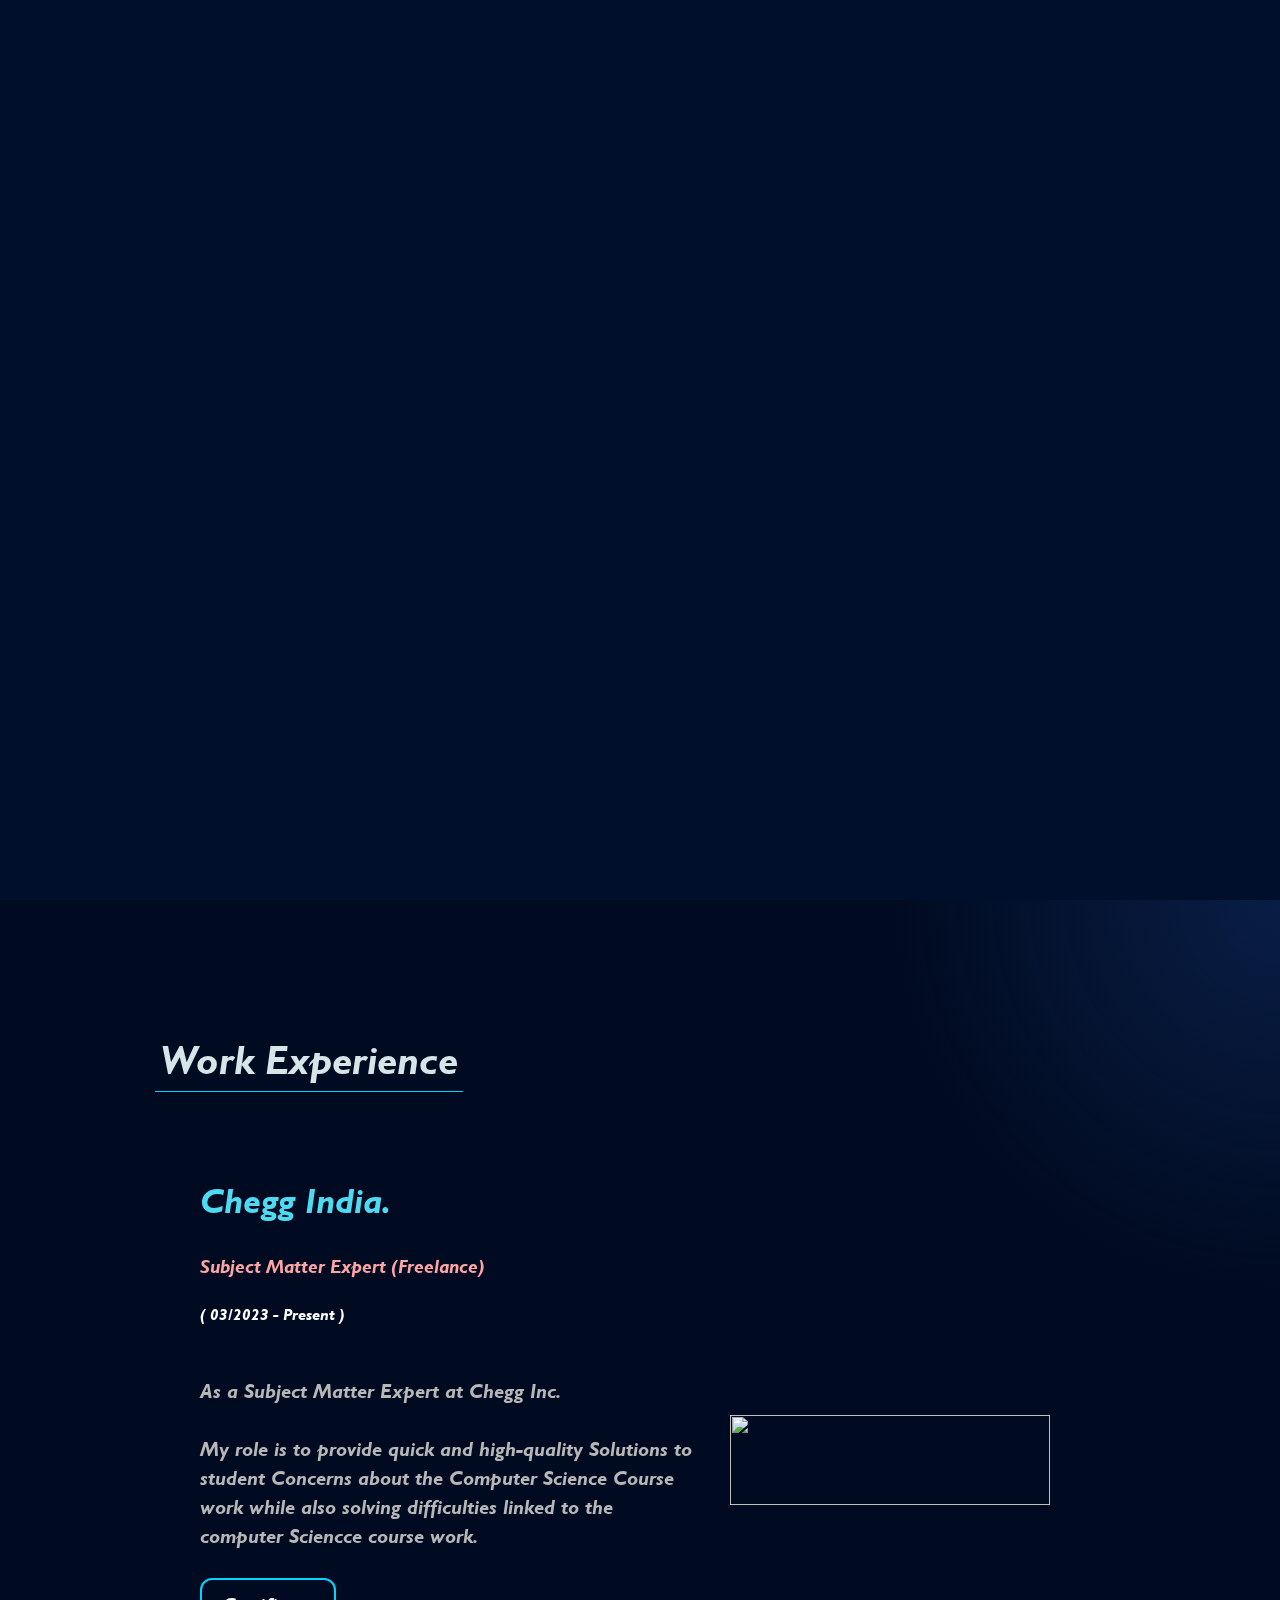
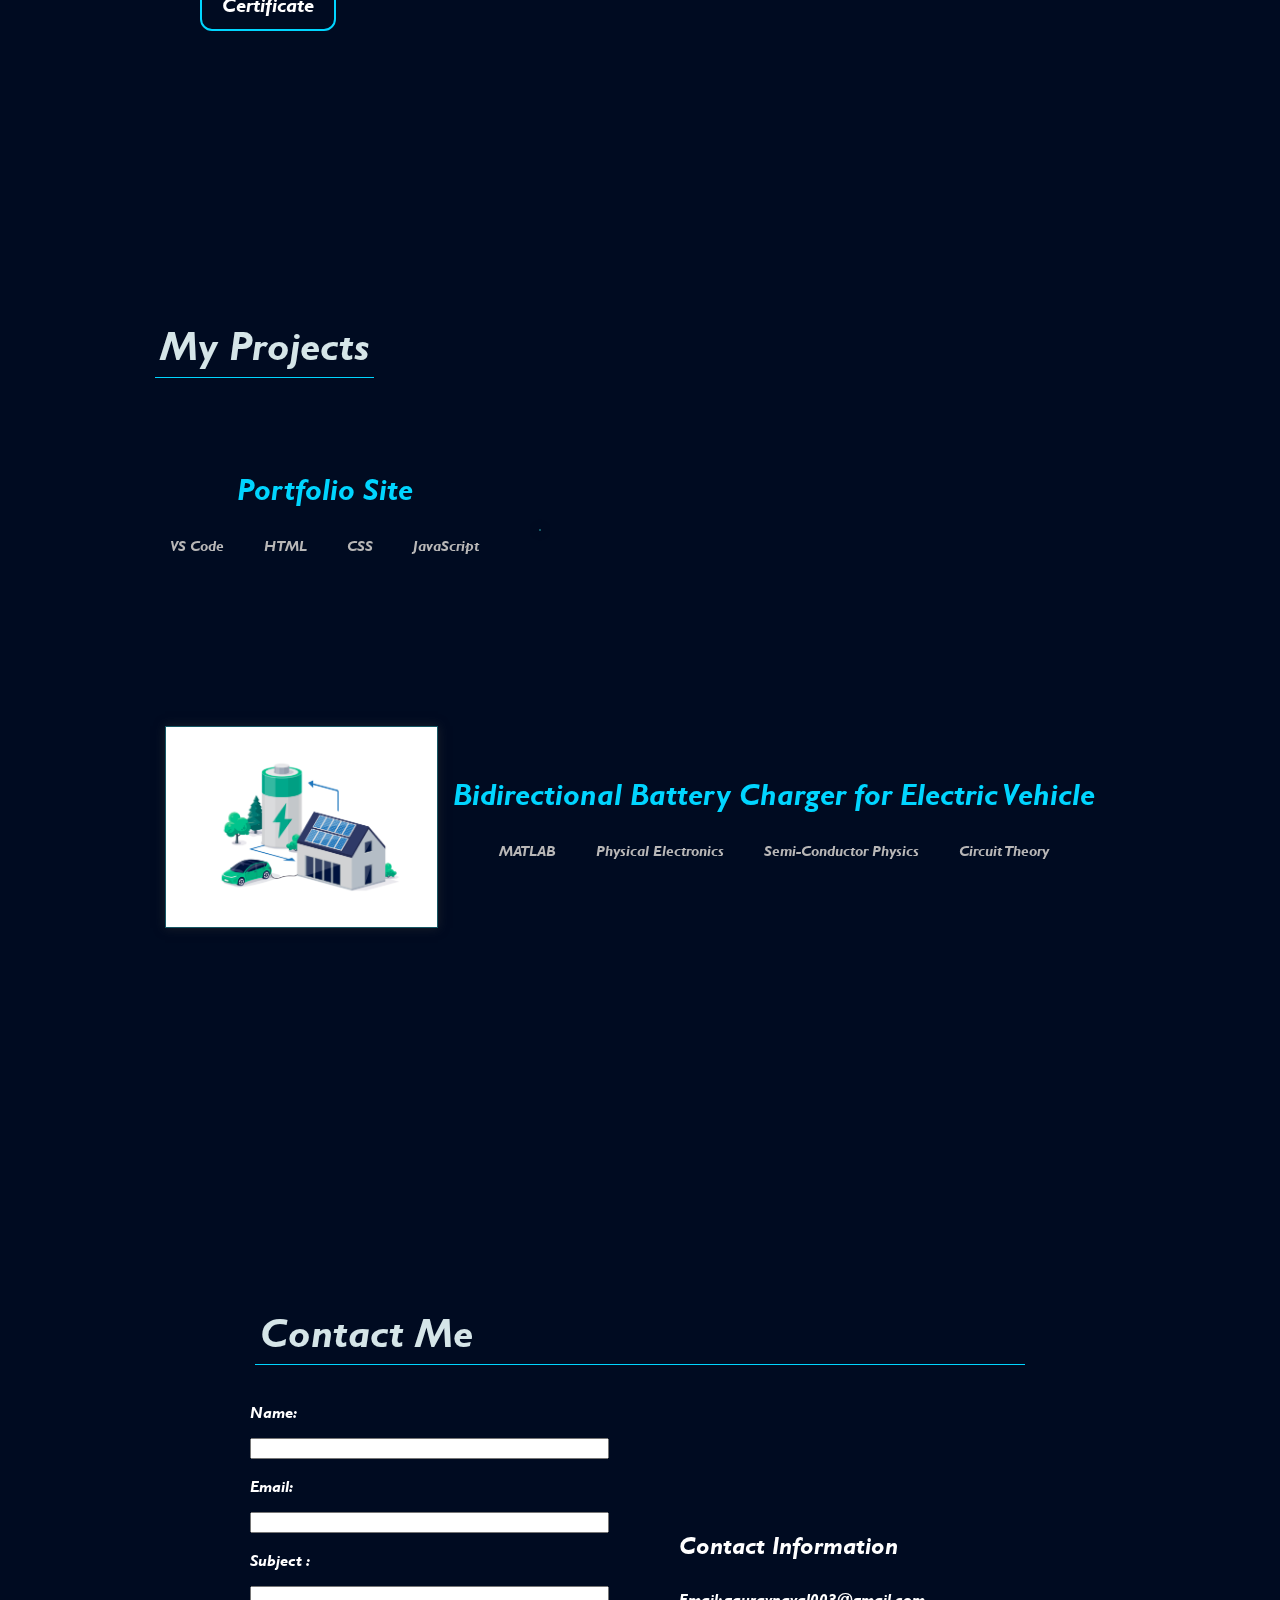
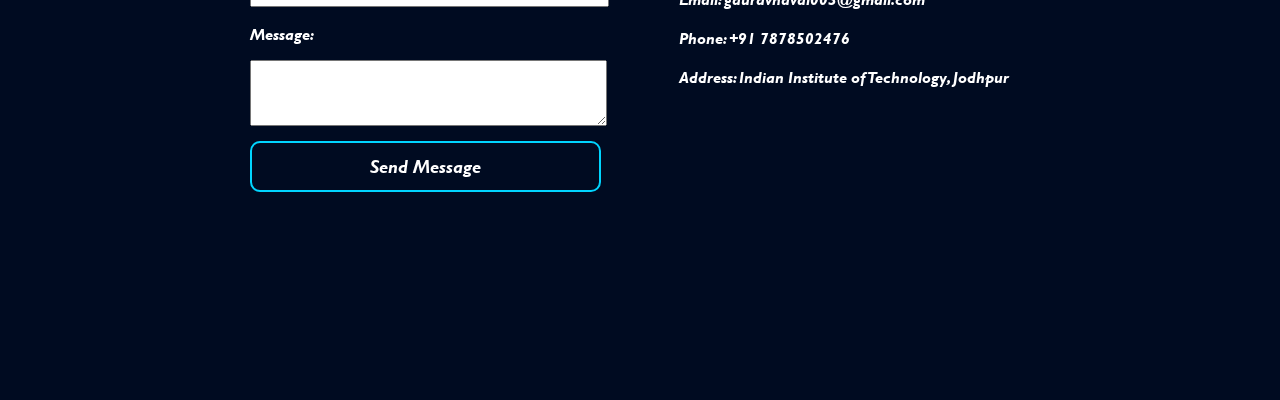
==== commit ee5fa5ad: "made some changes" ====
--- a/index.html
+++ b/index.html
@@ -155,12 +155,35 @@
       </section>
 
       <section id="ContactMe">
-          
+        <h1>Contact Me</h1>
+      
+        <div class="contact-container">
+          <form id="contact-form" action="mail.php" method="POST">
+            <label for="name">Name:</label>
+            <input type="text" id="name" name="name" required>
+      
+            <label for="email">Email:</label>
+            <input type="email" id="email" name="email" required>
+      
+            <label for="subject">Subject :</label>
+            <input type="text" id="subject" name="subject" required> <!-- Add this line -->
+      
+            <label for="message">Message:</label>
+            <textarea id="message" name="message" rows="4" required></textarea>
+      
+            <button type="submit">Send Message</button>
+          </form>
+      
+          <div class="contact-info">
+            <h2>Contact Information</h2>
+            <p>Email: gauravnaval003@gmail.com</p>
+            <p>Phone: +91 7878502476</p>
+            <p>Address: Indian Institute of Technology, Jodhpur</p>
+          </div>
+        </div>
       </section>
-  
+      
     </main>
-
-
     
 </body>
 </html>
--- a/Gaurav_Naval.css
+++ b/Gaurav_Naval.css
@@ -137,6 +137,7 @@
   backdrop-filter: blur(10px);
   box-shadow: 0px 0px 10px rgba(0, 0, 0, 0.5);
   margin: 0;
+  z-index: 2;
 }
 
 
@@ -423,7 +424,6 @@
 
 #Work .Portfolio .PortfolioImg {
   position: relative;
-  z-index: -1;
 }
 
 #Work .Portfolio .PortfolioImg img {
@@ -457,7 +457,7 @@
   left: 50%;
   transform: translate(-50%, -50%);
   opacity: 0;
-  transition: opacity 0.3s ease;
+  transition: opacity 0.5s ease;
   z-index: 1;
 }
 
@@ -510,7 +510,6 @@
 
 #Work .DCProject .DcImg {
   position: relative;
-  z-index: -1;
 }
 
 #Work .DCProject .DcImg img {
@@ -561,6 +560,87 @@
   transform: scale(1.5);
 }
 
+
+/* Contact Section  */
+#ContactMe {
+  margin: 0px auto;
+  padding: 0px 100px;
+  display: flex;
+  justify-content: center;
+  flex-direction: column;
+  min-height: 100vh;
+  height: 100vh;
+}
+
+#ContactMe h1{
+  margin: 5px;
+  padding: 5px;
+  color: #d5e5e8;
+  font-family: 'Gill Sans', 'Gill Sans MT', Calibri, 'Trebuchet MS', sans-serif;
+  font-weight: bold;
+  font-size: 40px;
+  border-bottom: #00d5ff solid 1px;
+}
+
+.contact-container {
+  display: flex;
+  flex-wrap: wrap;
+  justify-content: space-between;
+  align-items: center;
+  margin-top: 30px;
+  color: #fff;
+}
+
+#contact-form {
+  width: 45%;
+  max-width: 400px;
+}
+
+#contact-form label,
+#contact-form input,
+#contact-form textarea,
+#contact-form button {
+  display: block;
+  width: 100%;
+  margin-bottom: 15px;
+}
+
+#contact-form textarea {
+  resize: vertical;
+}
+
+#contact-form button {
+  display: inline-block;
+  padding: 10px 20px;
+  border: solid 2px #00d5ff;
+  border-radius: 10px;
+  background-color: #000b21 ;
+  color: #fff;
+  font-size: 18px;
+  font-family: 'Gill Sans', 'Gill Sans MT', Calibri, 'Trebuchet MS', sans-serif;
+  font-weight: bold;
+  text-decoration: none;
+  transition: transform 0.3s;
+}
+
+#contact-form button:hover{
+  transform: translateY(-5px);
+  color: #00d5ff;
+}
+
+.contact-info {
+  width: 45%;
+  color: #fff;
+  text-align: left;
+}
+
+.contact-info h2 {
+  margin-bottom: 25px;
+}
+
+.contact-info p {
+  margin-bottom: 10px;
+}
 
 
 
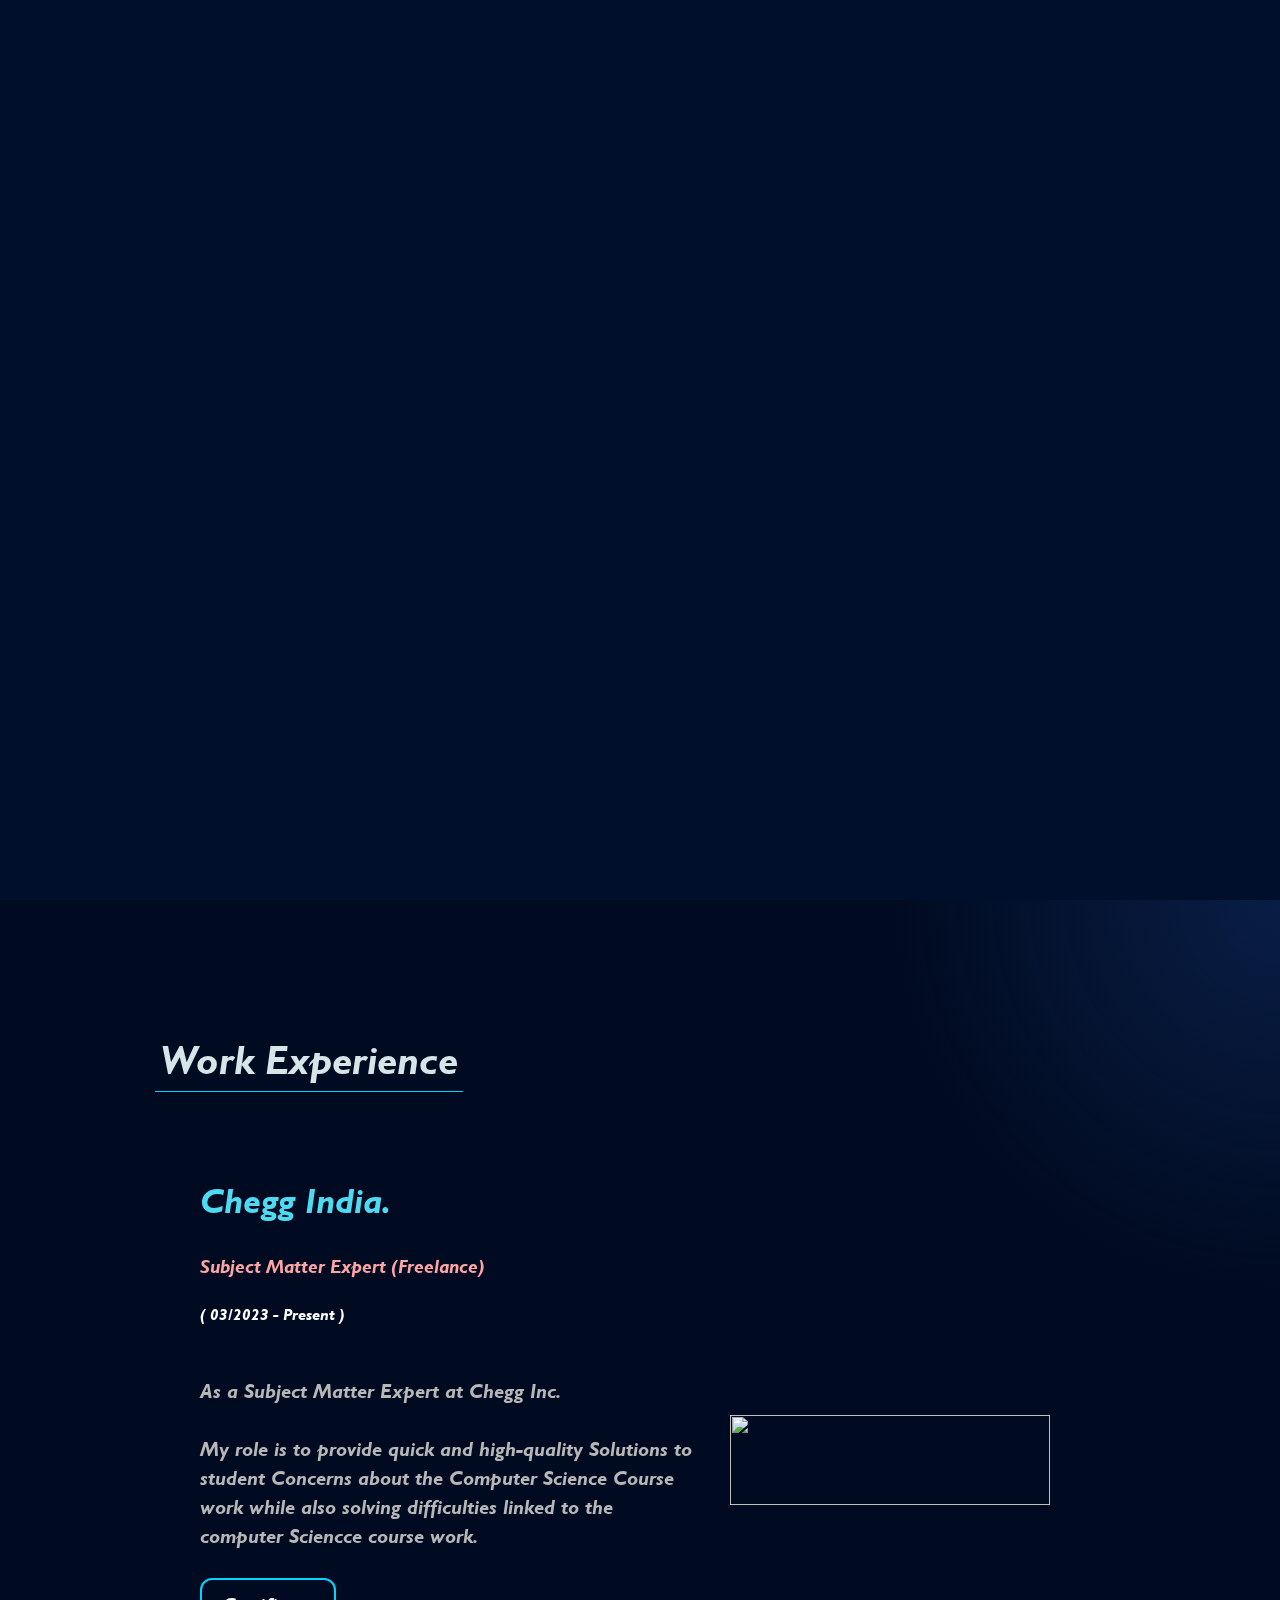
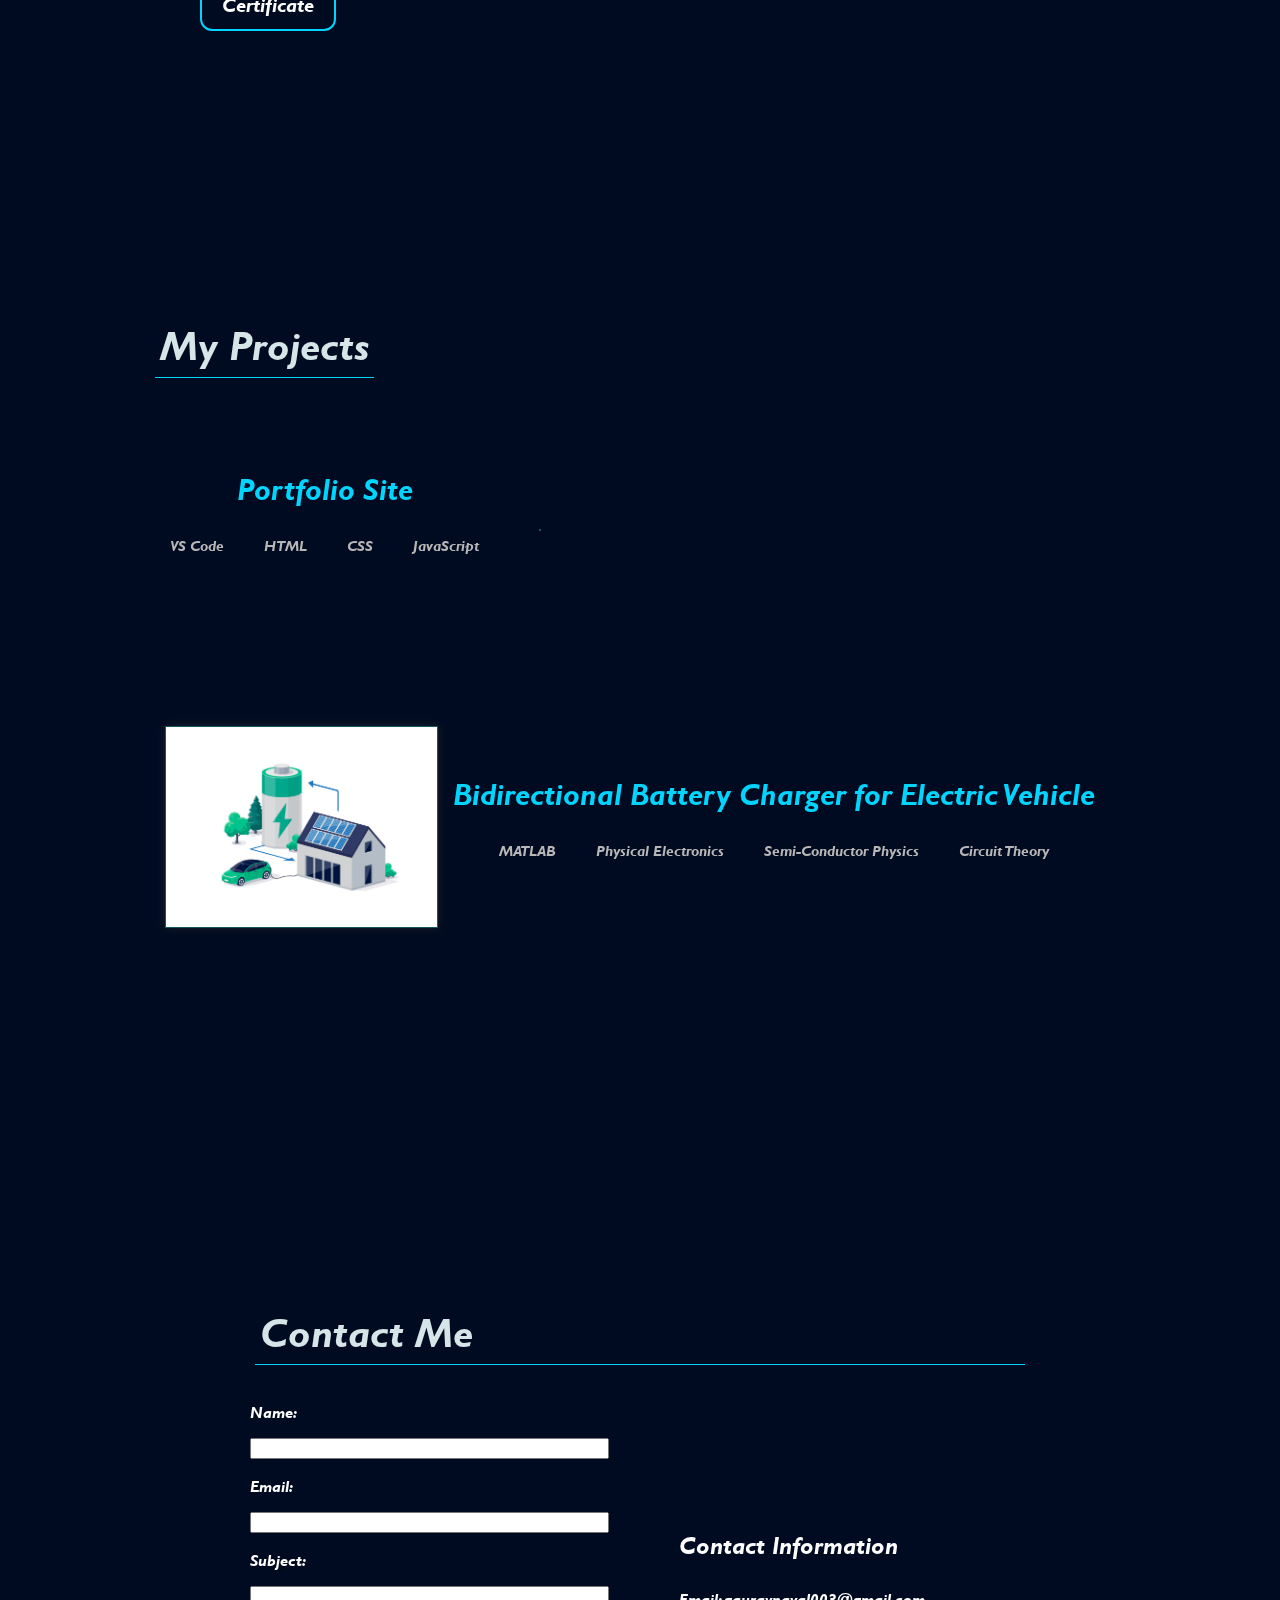
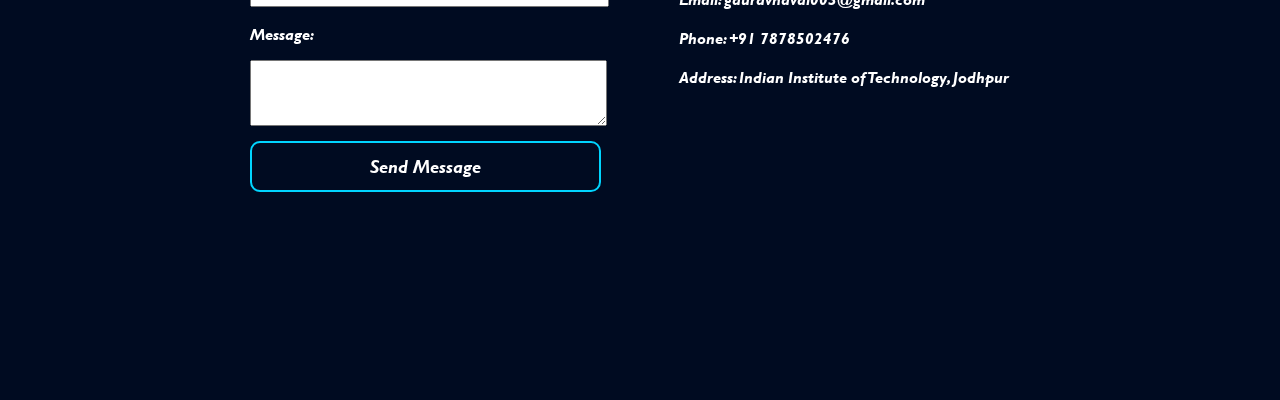
==== commit baa71db7: "changed" ====
--- a/index.html
+++ b/index.html
@@ -8,6 +8,10 @@
     <link rel="stylesheet" href="Gaurav_Naval.css">
     <link rel="stylesheet" href="https://cdnjs.cloudflare.com/ajax/libs/font-awesome/6.0.0-beta2/css/all.min.css">
     <script src="Gaurav_Naval.js"></script>
+    <script
+		src="https://code.jquery.com/jquery-3.4.1.js"
+		integrity="sha256-WpOohJOqMqqyKL9FccASB9O0KwACQJpFTUBLTYOVvVU="
+		crossorigin="anonymous"></script>
 </head>
 <body>
     <div class="loading-animation">
@@ -158,15 +162,15 @@
         <h1>Contact Me</h1>
       
         <div class="contact-container">
-          <form id="contact-form" action="mail.php" method="POST">
+          <form id="contact-form" onsubmit="validateAndSubmit()">
             <label for="name">Name:</label>
             <input type="text" id="name" name="name" required>
       
             <label for="email">Email:</label>
             <input type="email" id="email" name="email" required>
       
-            <label for="subject">Subject :</label>
-            <input type="text" id="subject" name="subject" required> <!-- Add this line -->
+            <label for="subject">Subject:</label>
+            <input type="text" id="subject" name="subject" required>
       
             <label for="message">Message:</label>
             <textarea id="message" name="message" rows="4" required></textarea>
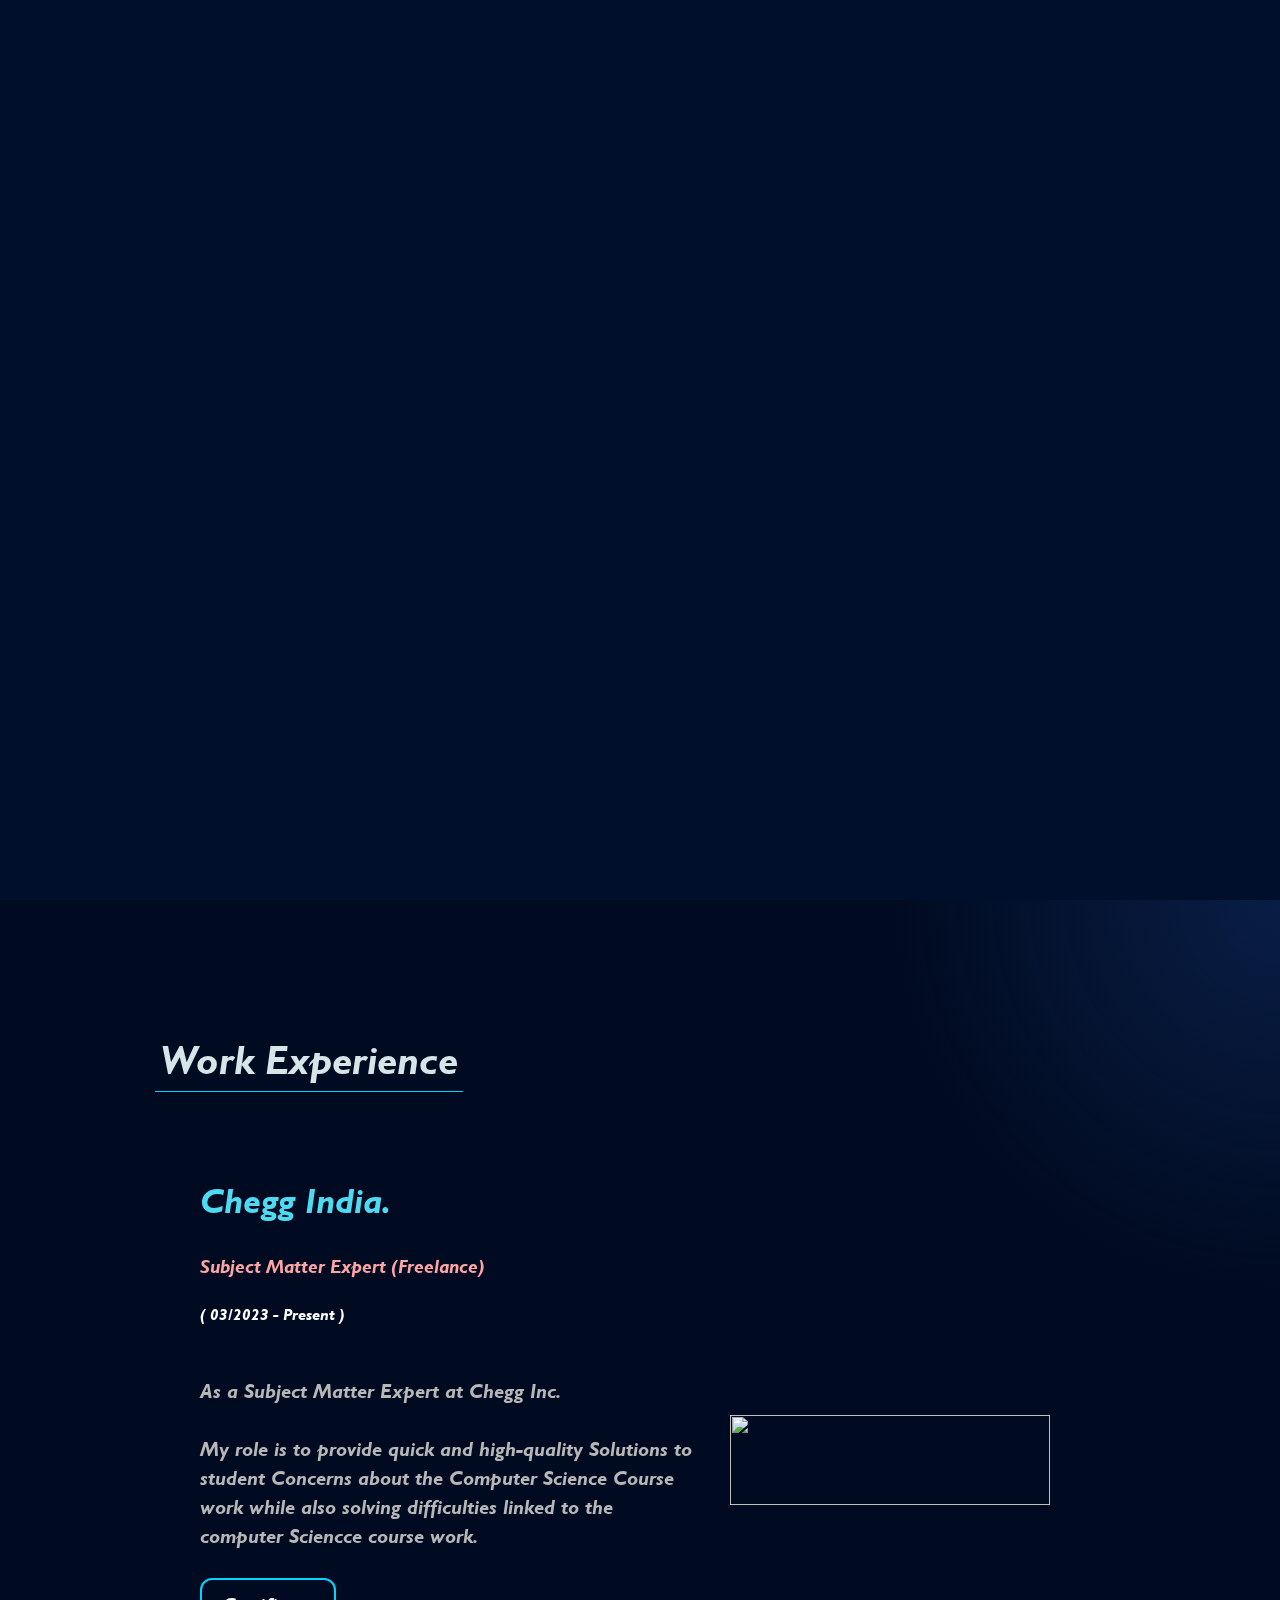
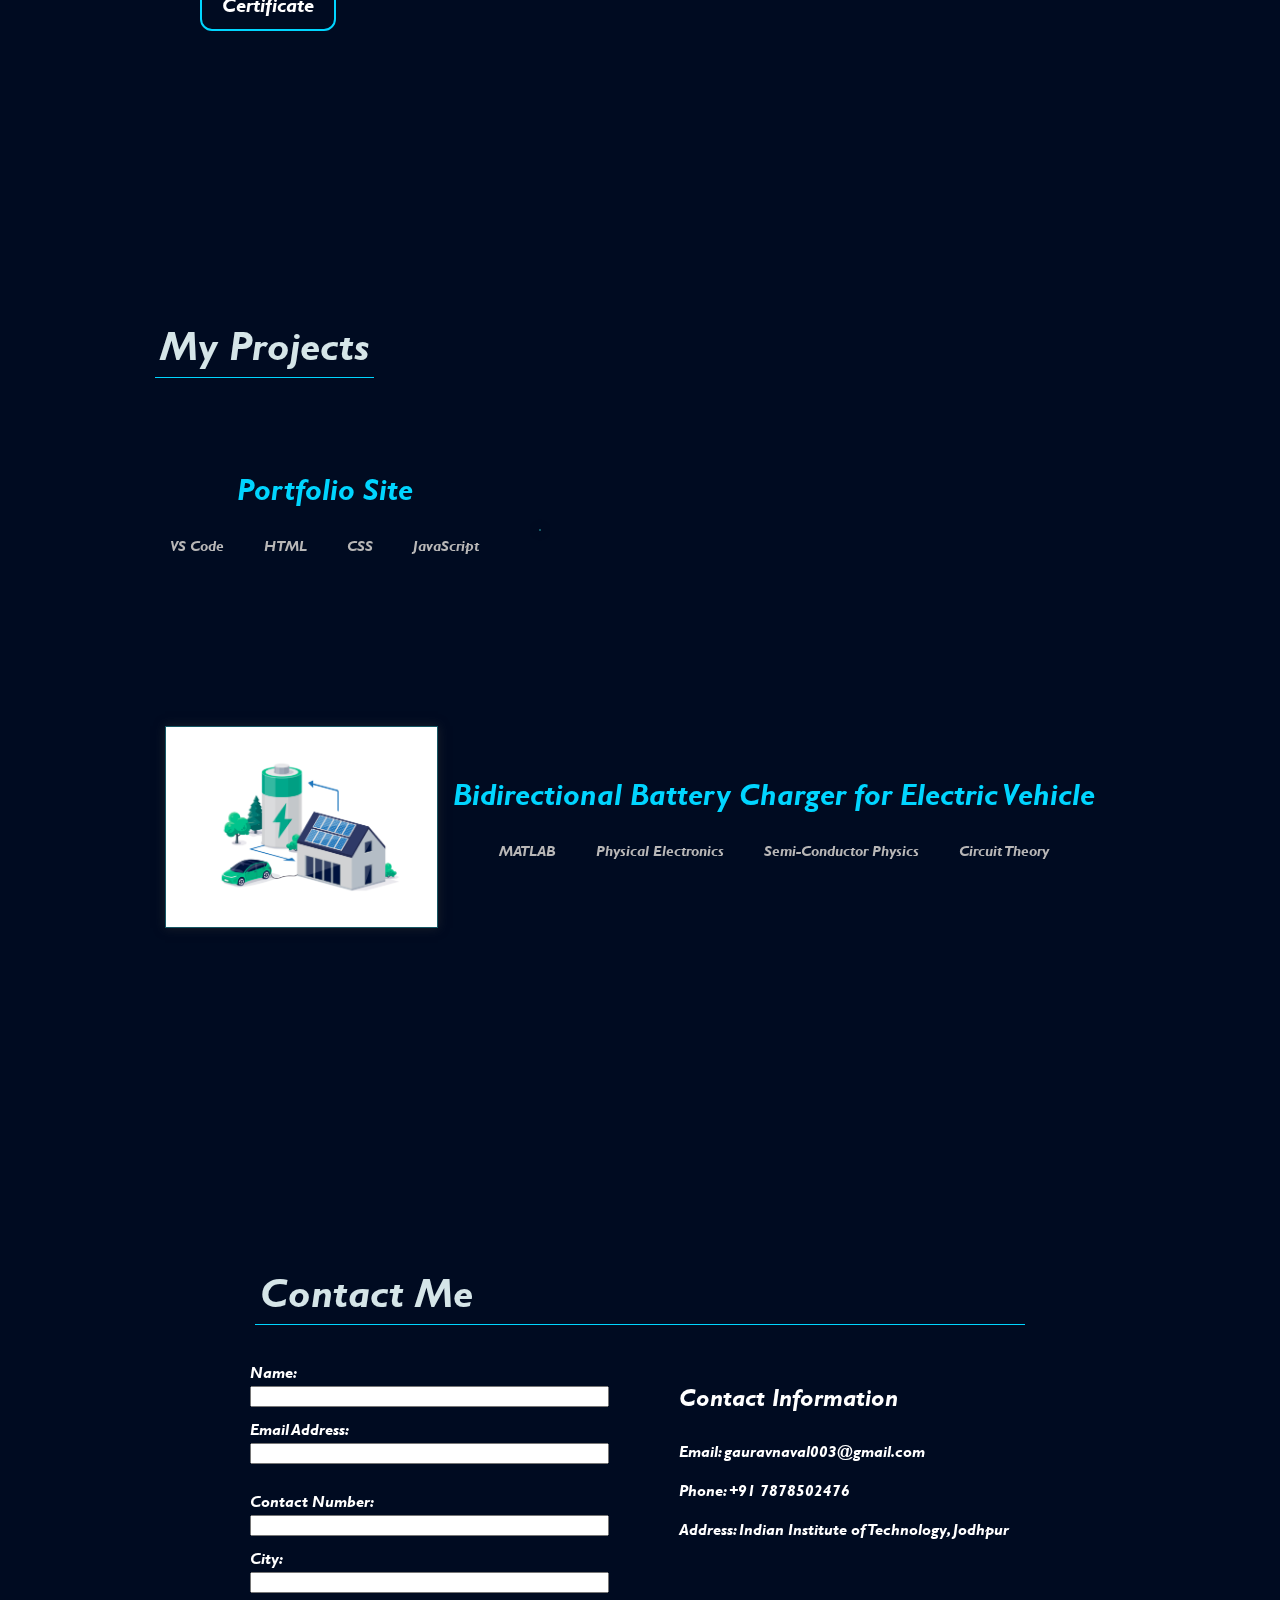
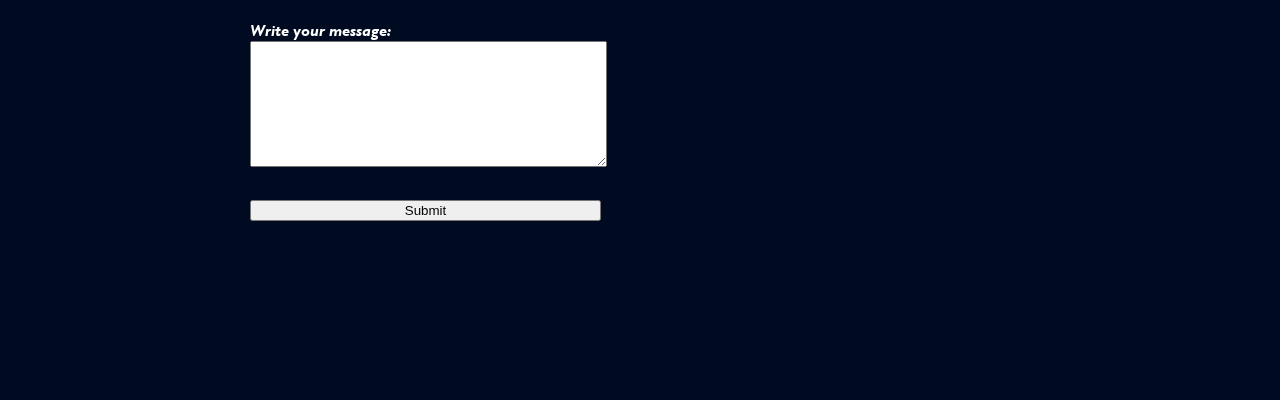
==== commit 07adbd8c: "updated" ====
--- a/index.html
+++ b/index.html
@@ -8,11 +8,8 @@
     <link rel="stylesheet" href="Gaurav_Naval.css">
     <link rel="stylesheet" href="https://cdnjs.cloudflare.com/ajax/libs/font-awesome/6.0.0-beta2/css/all.min.css">
     <script src="Gaurav_Naval.js"></script>
-    <script
-		src="https://code.jquery.com/jquery-3.4.1.js"
-		integrity="sha256-WpOohJOqMqqyKL9FccASB9O0KwACQJpFTUBLTYOVvVU="
-		crossorigin="anonymous"></script>
-</head>
+    <script src="https://code.jquery.com/jquery-3.4.1.js" integrity="sha256-WpOohJOqMqqyKL9FccASB9O0KwACQJpFTUBLTYOVvVU=" crossorigin="anonymous"></script>
+  </head>
 <body>
     <div class="loading-animation">
       <div class="hexagon-container merge-animation">
@@ -157,25 +154,42 @@
 
         </div>
       </section>
-
       <section id="ContactMe">
         <h1>Contact Me</h1>
-      
         <div class="contact-container">
-          <form id="contact-form" onsubmit="validateAndSubmit()">
-            <label for="name">Name:</label>
-            <input type="text" id="name" name="name" required>
-      
-            <label for="email">Email:</label>
-            <input type="email" id="email" name="email" required>
-      
-            <label for="subject">Subject:</label>
-            <input type="text" id="subject" name="subject" required>
-      
-            <label for="message">Message:</label>
-            <textarea id="message" name="message" rows="4" required></textarea>
-      
-            <button type="submit">Send Message</button>
+          <form id="myForm">
+            <div class="form-row">
+              <div class="input-data">
+                <label for="Name">Name:</label>
+                <input type="text" id="Name" name="Name" required>
+              </div>
+              <div class="input-data">
+                <label for="Email">Email Address:</label>
+                <input type="text" id="Email" name="E-Mail" required>
+              </div>
+            </div>
+            <div class="form-row">
+              <div class="input-data">
+                <label for="Contact">Contact Number:</label>
+                <input type="text" id="Contact" name="Contact" required>
+              </div>
+              <div class="input-data">
+                <label for="City">City:</label>
+                <input type="text" id="City" name="city" required>
+              </div>
+            </div>
+            <div class="form-row">
+              <div class="input-data textarea">
+                <label for="Message">Write your message:</label>
+                <textarea id="Message" name="Message" rows="8" cols="80" required></textarea>
+              </div>
+            </div>
+            <div class="form-row submit-btn">
+              <div class="input-data">
+                <div class="inner"></div>
+                <input onclick="validateAndSubmit()" type="button" value="Submit">
+              </div>
+            </div>
           </form>
       
           <div class="contact-info">
@@ -187,6 +201,7 @@
         </div>
       </section>
       
+      
     </main>
     
 </body>
--- a/Gaurav_Naval.css
+++ b/Gaurav_Naval.css
@@ -561,10 +561,10 @@
 }
 
 
-/* Contact Section  */
+/* Contact Section */
 #ContactMe {
-  margin: 0px auto;
-  padding: 0px 100px;
+  margin: 0 auto;
+  padding: 0 100px;
   display: flex;
   justify-content: center;
   flex-direction: column;
@@ -572,7 +572,7 @@
   height: 100vh;
 }
 
-#ContactMe h1{
+#ContactMe h1 {
   margin: 5px;
   padding: 5px;
   color: #d5e5e8;
@@ -584,37 +584,47 @@
 
 .contact-container {
   display: flex;
-  flex-wrap: wrap;
   justify-content: space-between;
-  align-items: center;
+  align-items: flex-start;
   margin-top: 30px;
   color: #fff;
 }
 
-#contact-form {
+#myForm {
+  display: flex;
+  flex-direction: column;
   width: 45%;
   max-width: 400px;
 }
 
-#contact-form label,
-#contact-form input,
-#contact-form textarea,
-#contact-form button {
-  display: block;
+#myForm .form-row {
+  display: flex;
+  flex-direction: column;
+  margin-bottom: 15px;
+}
+
+#myForm .form-row .input-data {
   width: 100%;
-  margin-bottom: 15px;
-}
-
-#contact-form textarea {
+}
+
+#myForm label,
+#myForm input,
+#myForm textarea,
+#myForm button {
+  width: 100%;
+  margin-bottom: 10px;
+}
+
+#myForm textarea {
   resize: vertical;
 }
 
-#contact-form button {
+#myForm button {
   display: inline-block;
   padding: 10px 20px;
   border: solid 2px #00d5ff;
   border-radius: 10px;
-  background-color: #000b21 ;
+  background-color: #000b21;
   color: #fff;
   font-size: 18px;
   font-family: 'Gill Sans', 'Gill Sans MT', Calibri, 'Trebuchet MS', sans-serif;
@@ -623,7 +633,7 @@
   transition: transform 0.3s;
 }
 
-#contact-form button:hover{
+#myForm button:hover {
   transform: translateY(-5px);
   color: #00d5ff;
 }
@@ -641,6 +651,8 @@
 .contact-info p {
   margin-bottom: 10px;
 }
+
+
 
 
 
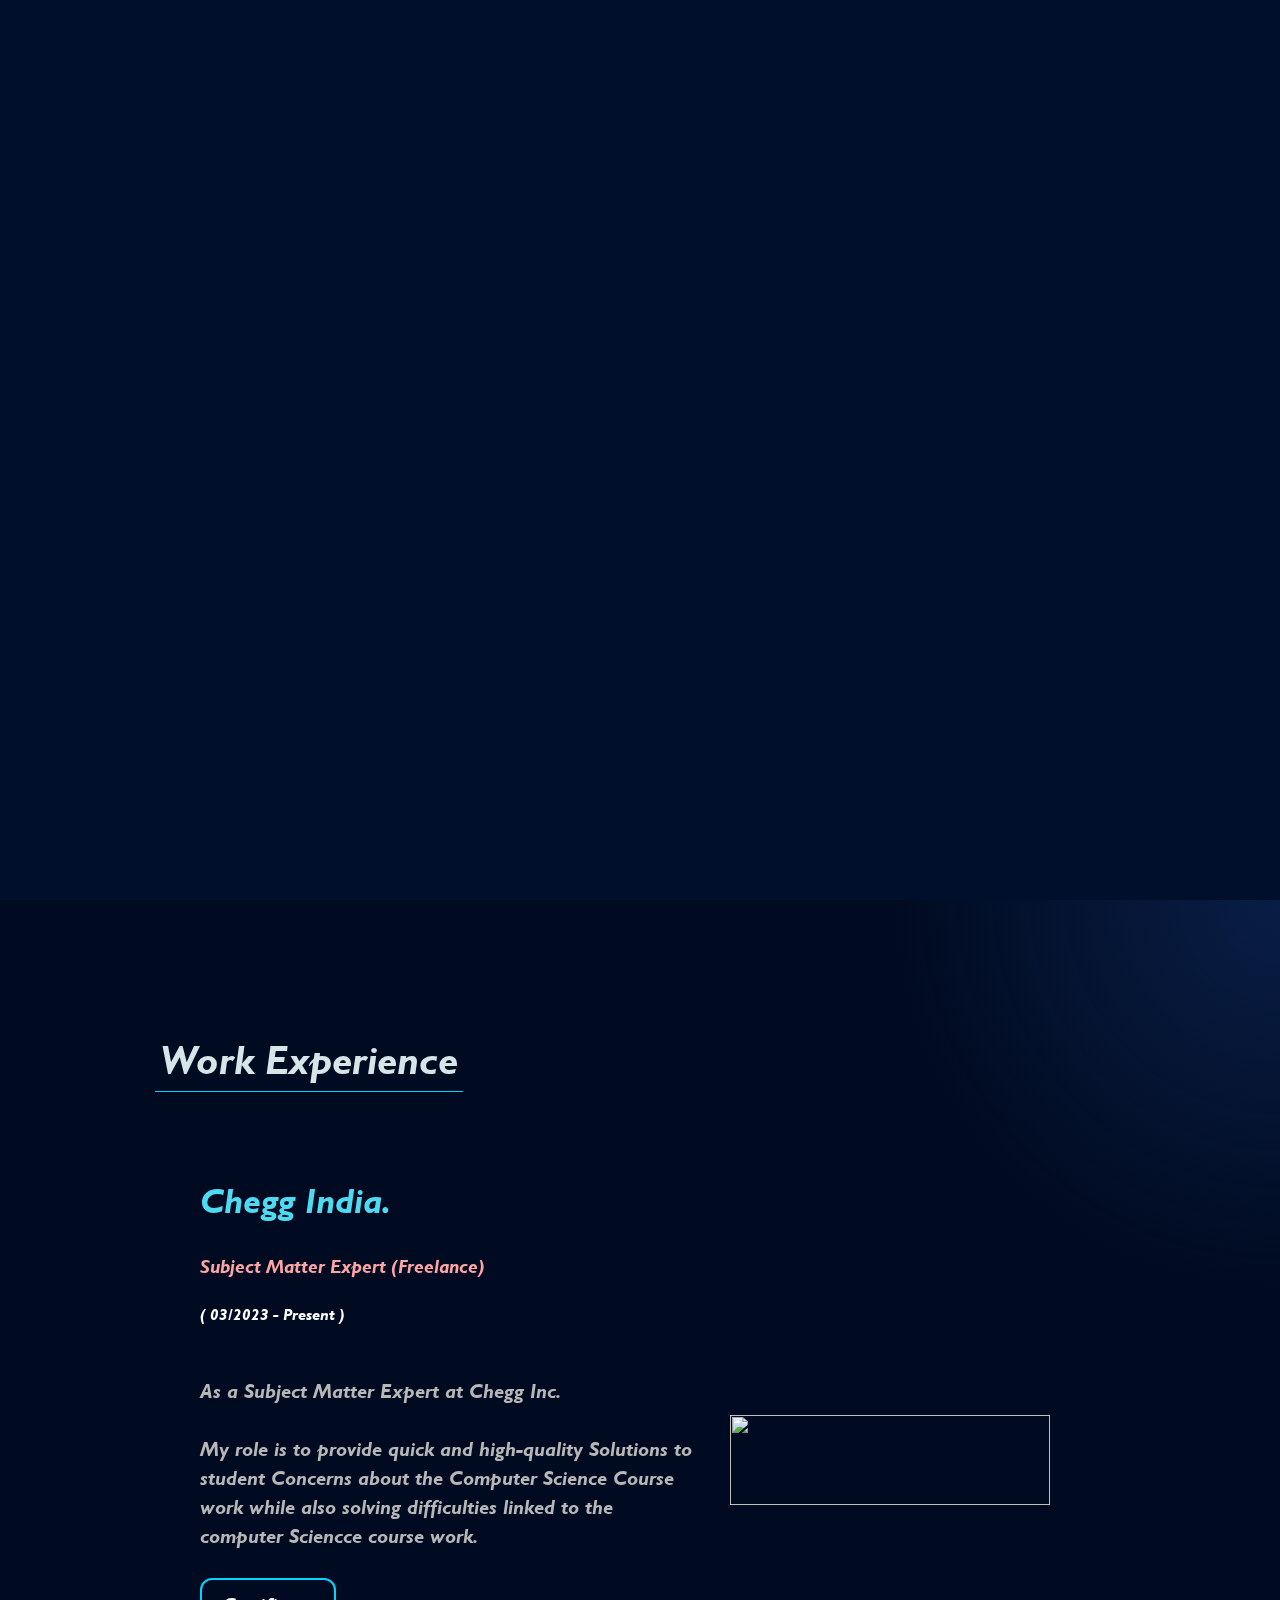
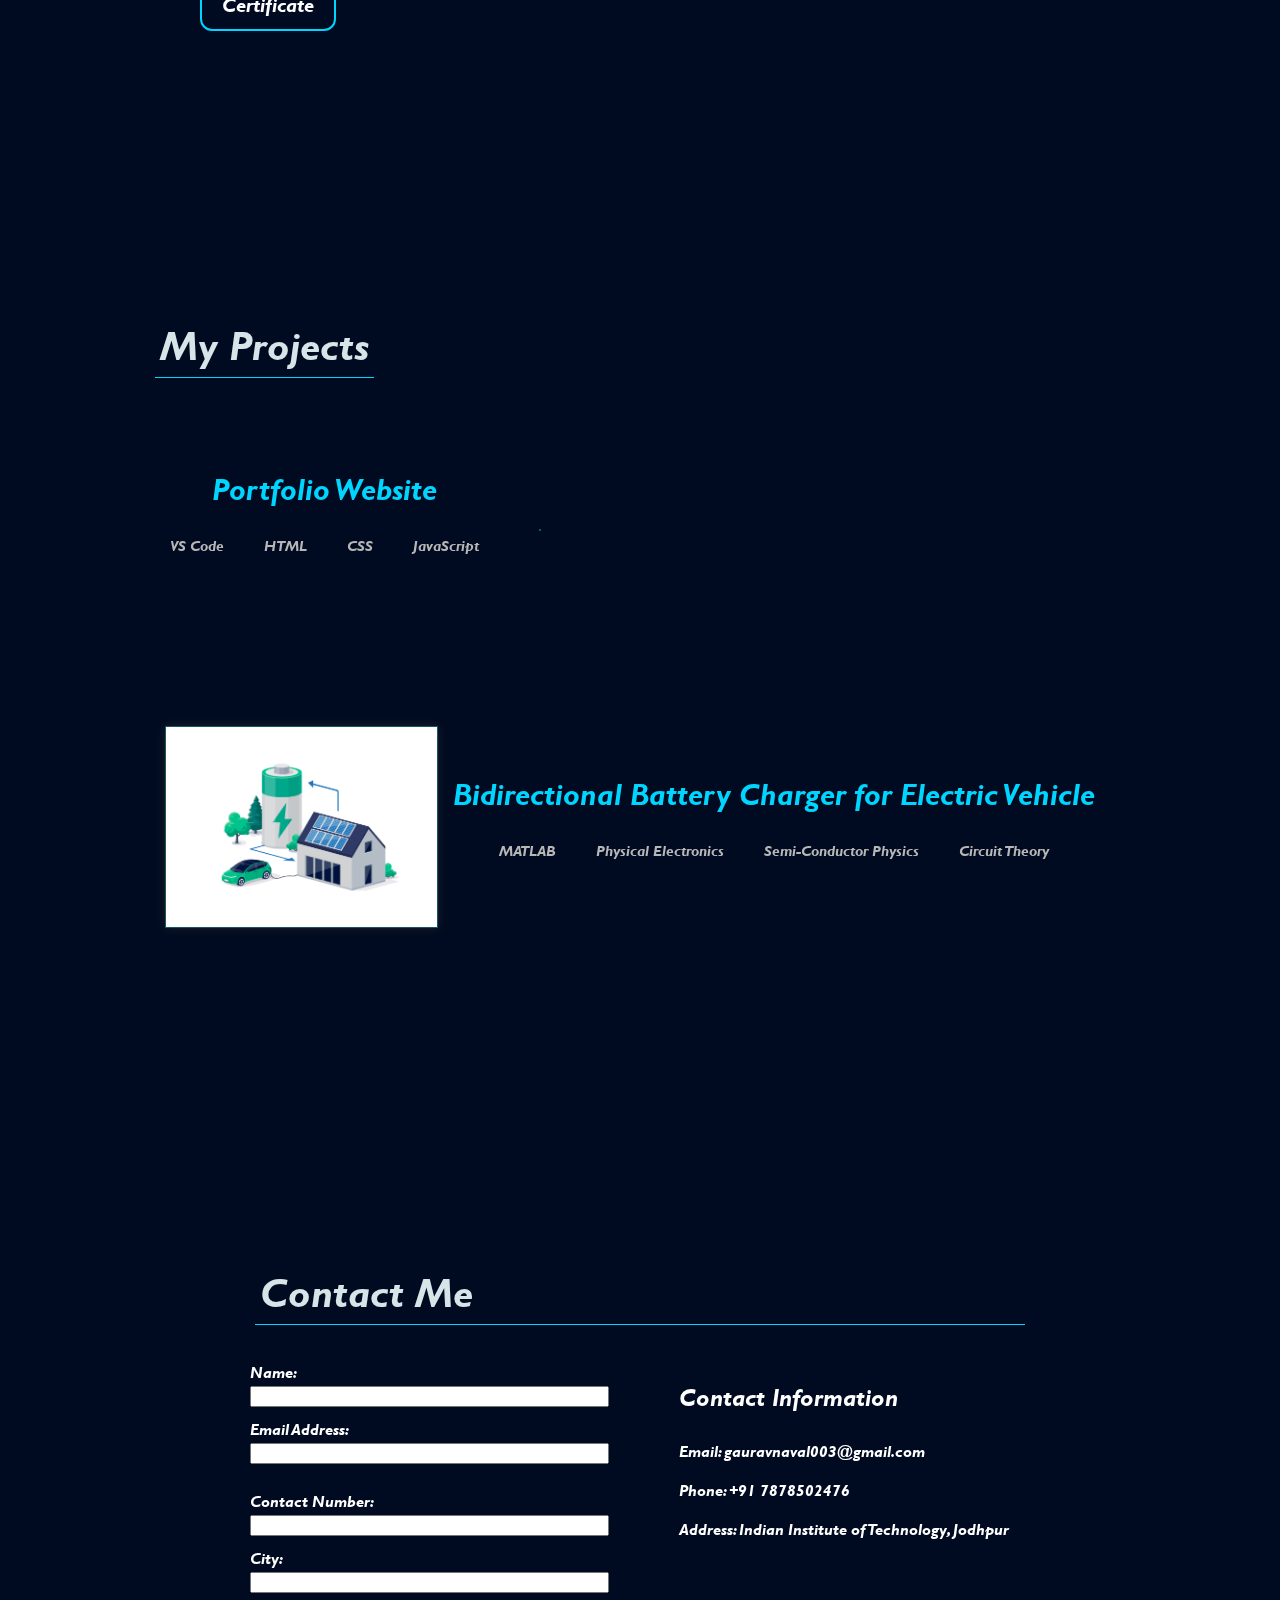
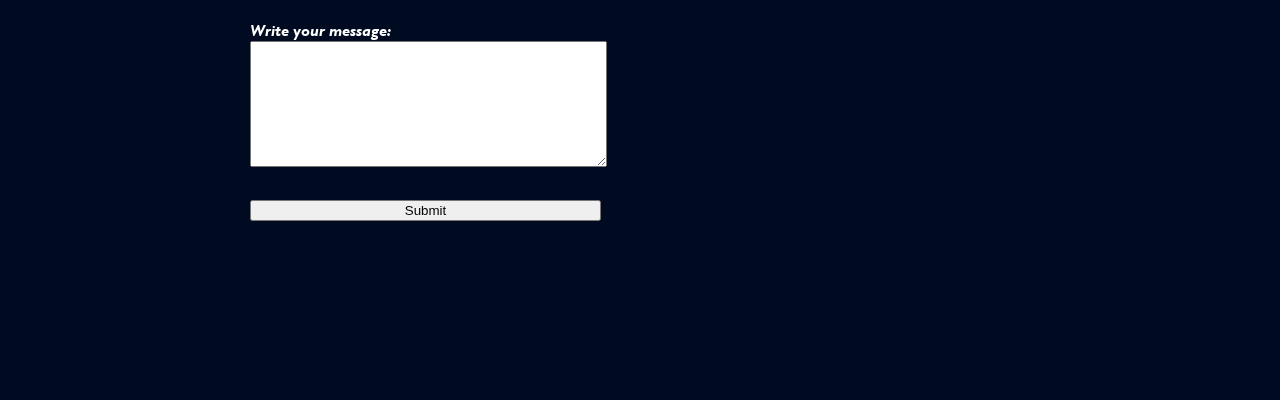
==== commit 7281d2a5: "added social media handles" ====
--- a/index.html
+++ b/index.html
@@ -103,7 +103,7 @@
         <div class="Portfolio">
           <div class="PortfolioContent" >
             <div class="Name">
-              <h2>Portfolio Site</h2>
+              <h2>Portfolio Website</h2>
             </div>
             <div class="Skills">
               <ul>
@@ -201,7 +201,21 @@
         </div>
       </section>
       
-      
+      <section id="social-media">
+        <div class="stLine"><hr></div>
+        <div class="social-icons">
+          <a href="https://www.instagram.com/gaurav__naval" target="_blank" class="social-icon instagram">
+            <i class="fab fa-instagram"></i>
+          </a>
+          <a href="https://www.linkedin.com/in/gaurav-naval-780a72229" target="_blank" class="social-icon linkedin">
+            <i class="fab fa-linkedin"></i>
+          </a>
+          <a href="https://www.facebook.com/profile.php?id=100073945869339" target="_blank" class="social-icon facebook">
+            <i class="fab fa-facebook"></i>
+          </a>
+        </div>
+        <div class="stLine"><hr></div>
+      </section>      
     </main>
     
 </body>
--- a/Gaurav_Naval.css
+++ b/Gaurav_Naval.css
@@ -619,7 +619,7 @@
   resize: vertical;
 }
 
-#myForm button {
+#myForm #submit-btn {
   display: inline-block;
   padding: 10px 20px;
   border: solid 2px #00d5ff;
@@ -633,7 +633,7 @@
   transition: transform 0.3s;
 }
 
-#myForm button:hover {
+#myForm #submit-btn:hover {
   transform: translateY(-5px);
   color: #00d5ff;
 }
@@ -653,6 +653,52 @@
 }
 
 
+/* Social Media  */
+#social-media {
+  position: fixed;
+  left: 55px;
+  top: 50%;
+  transform: translateY(-50%);
+  z-index: 1;
+}
+
+.social-icons {
+  display: flex;
+  flex-direction: column;
+}
+
+.social-icon {
+  margin-top: 15px;
+  margin-bottom: 15px;
+  font-size: 35px;
+  color: #fff;
+  text-decoration: none;
+  transition: color 0.5s, transform 0.5s;
+}
+
+.stLine {
+  width: 2px;
+  height: 170px; 
+  background-color: #00d5ff;
+  margin: 0 auto;
+}
+
+.social-icon:hover {
+  color: #00d5ff;
+  transform: scale(1.2);
+}
+
+.instagram:hover {
+  color: #e4405f; /* Instagram color */
+}
+
+.linkedin:hover {
+  color: #0077b5; /* LinkedIn color */
+}
+
+.facebook:hover {
+  color: #1877f2; /* Facebook color */
+}
 
 
 
